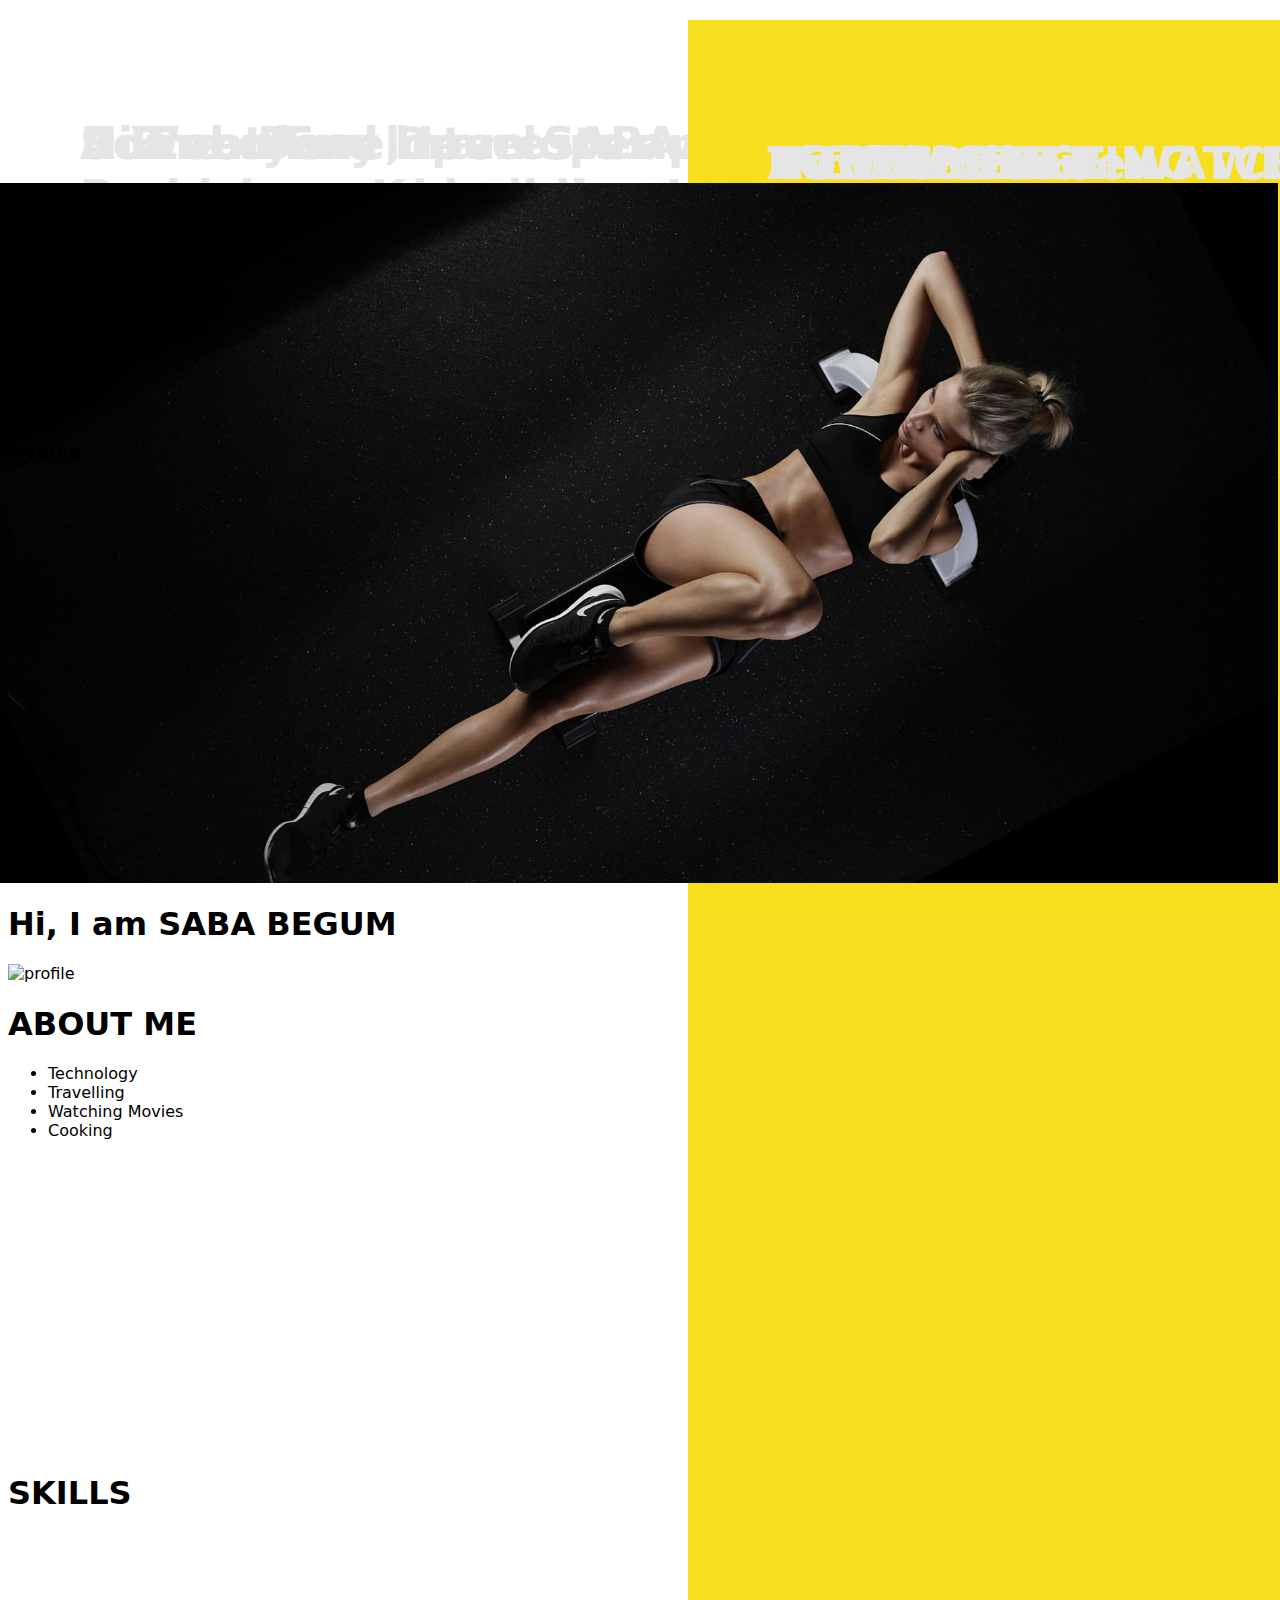
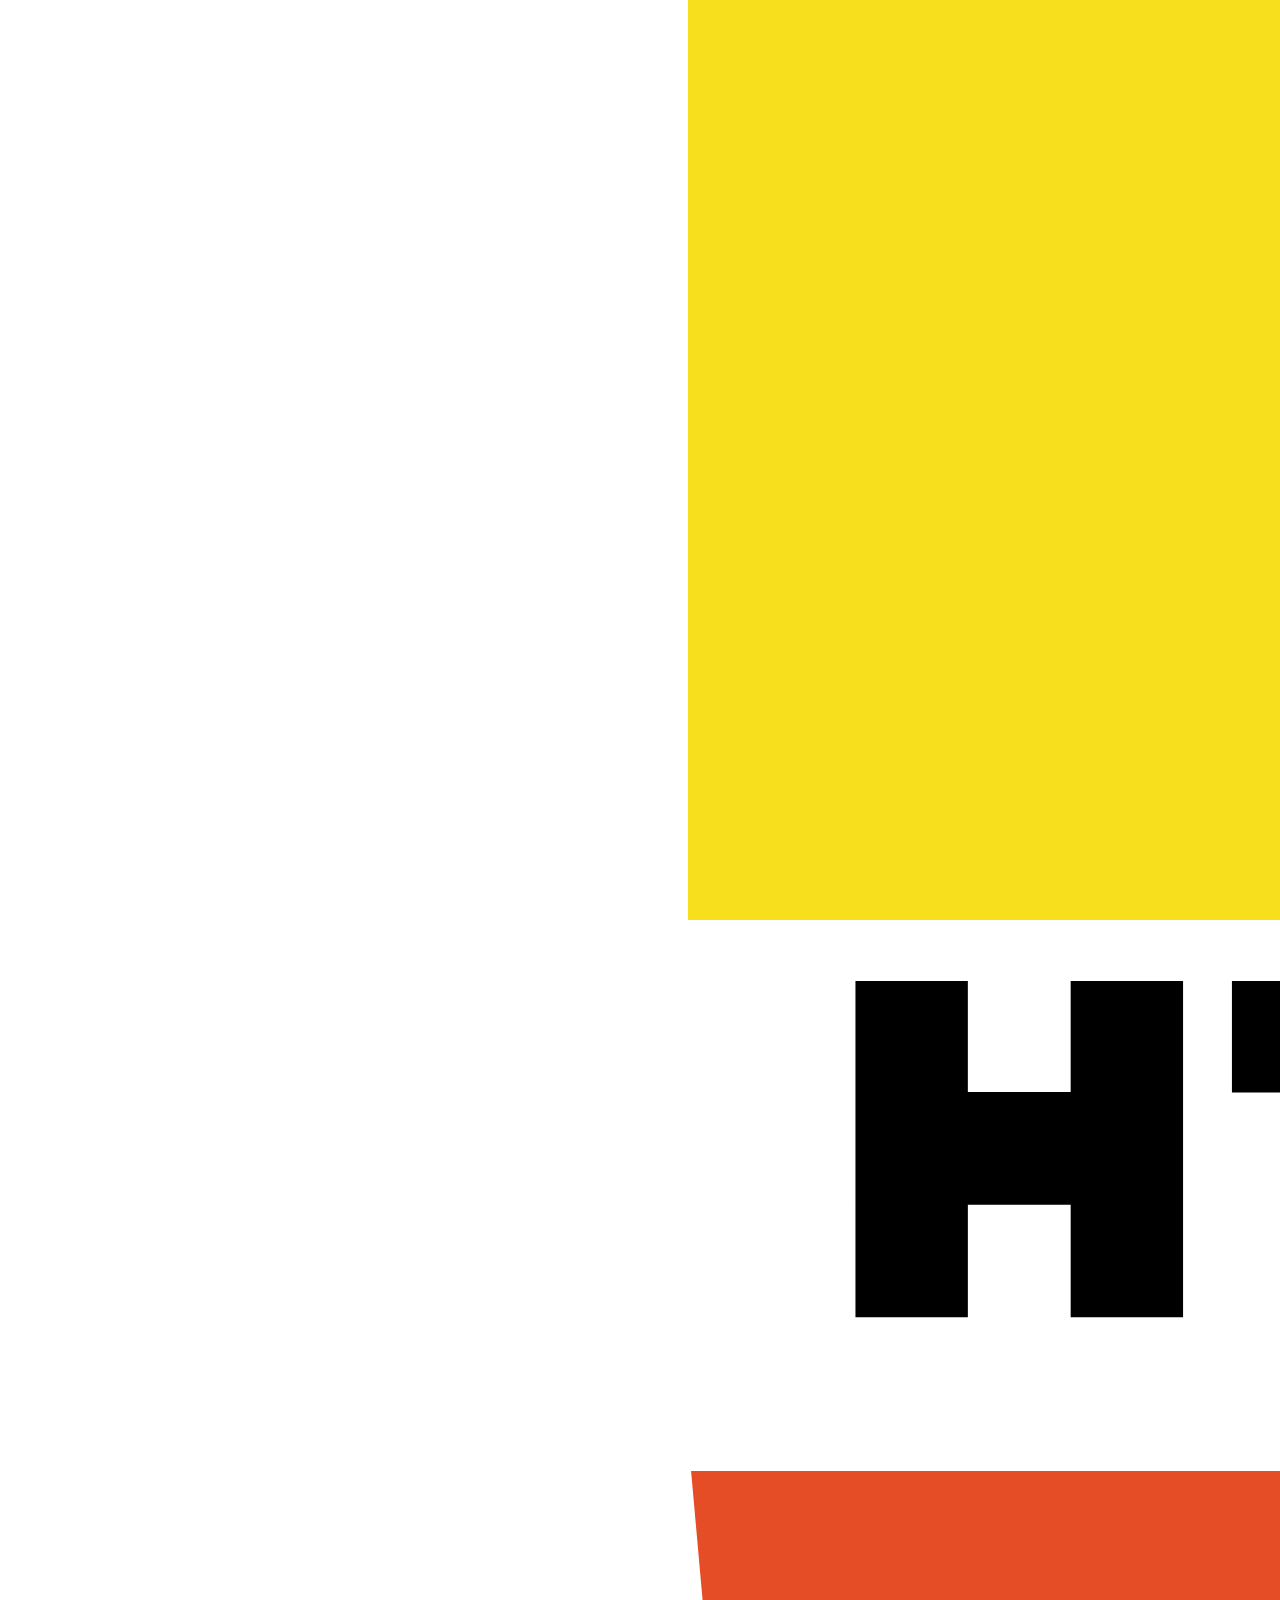
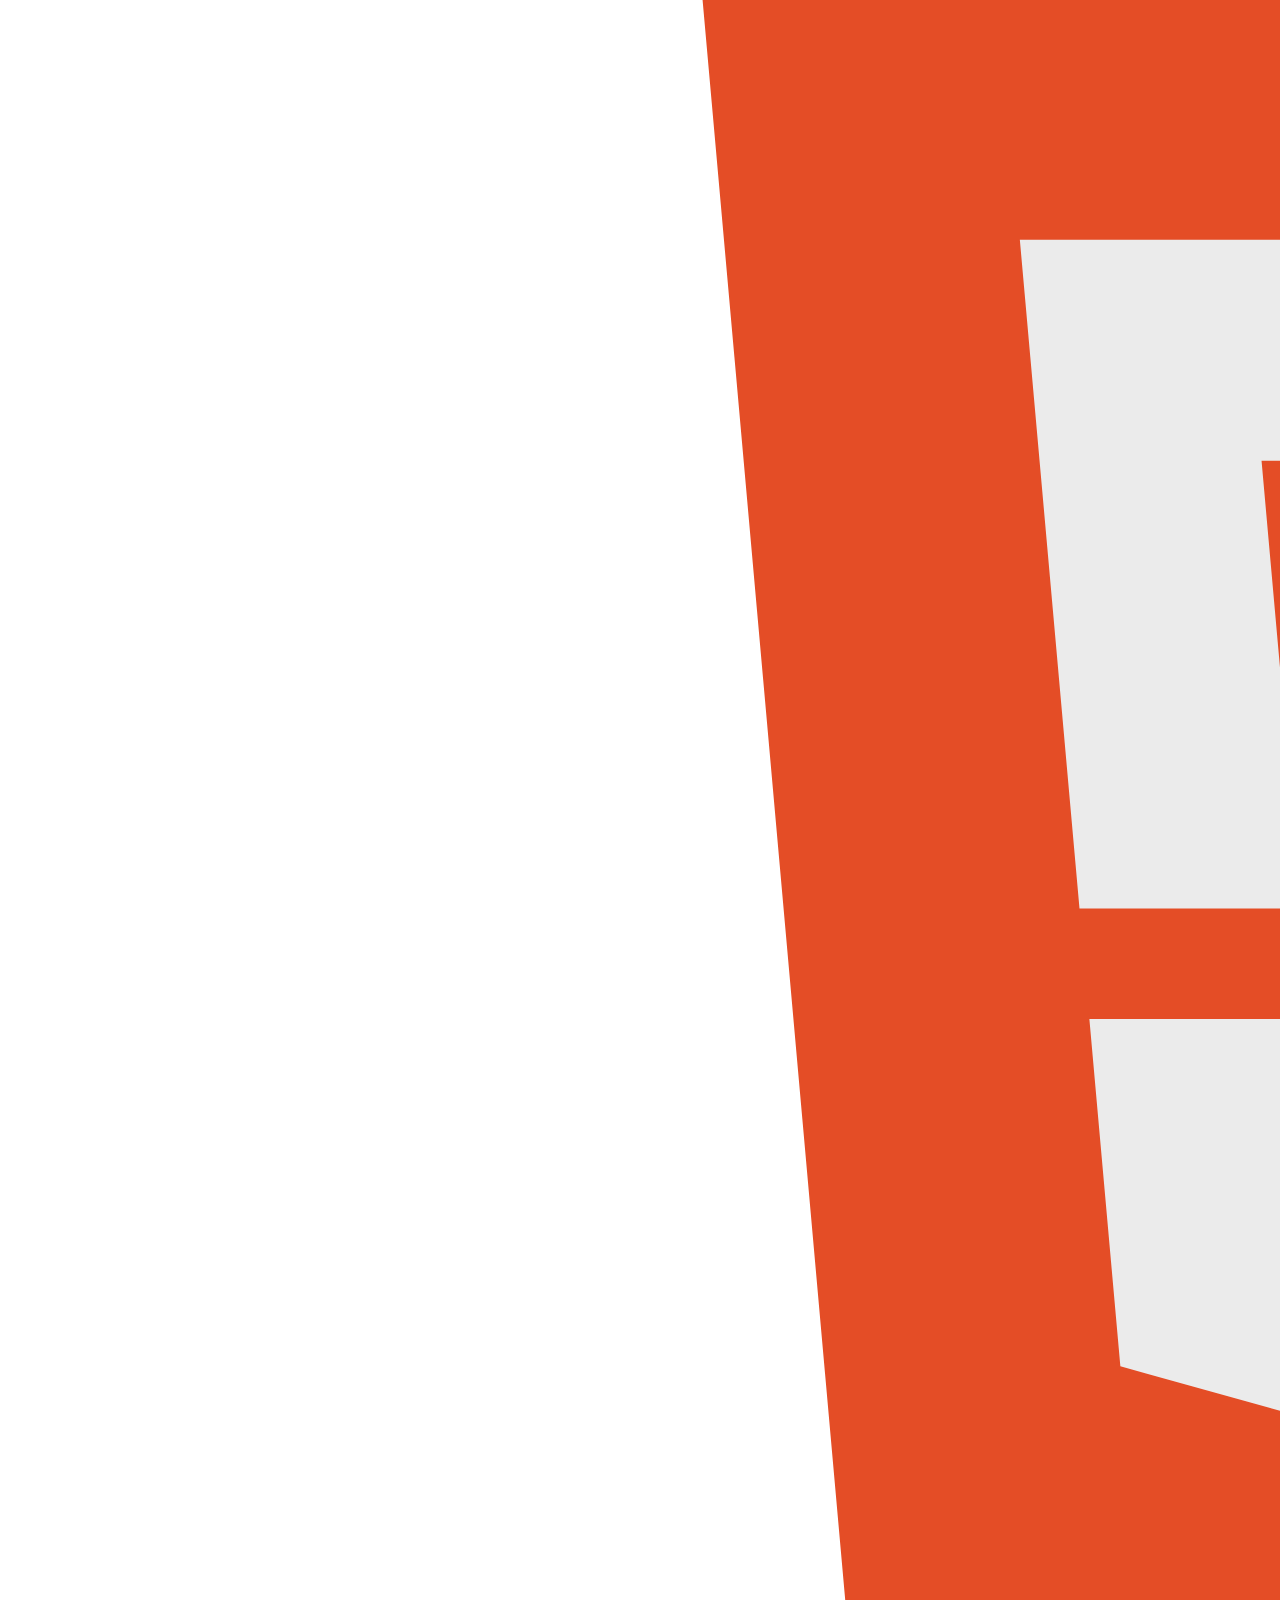
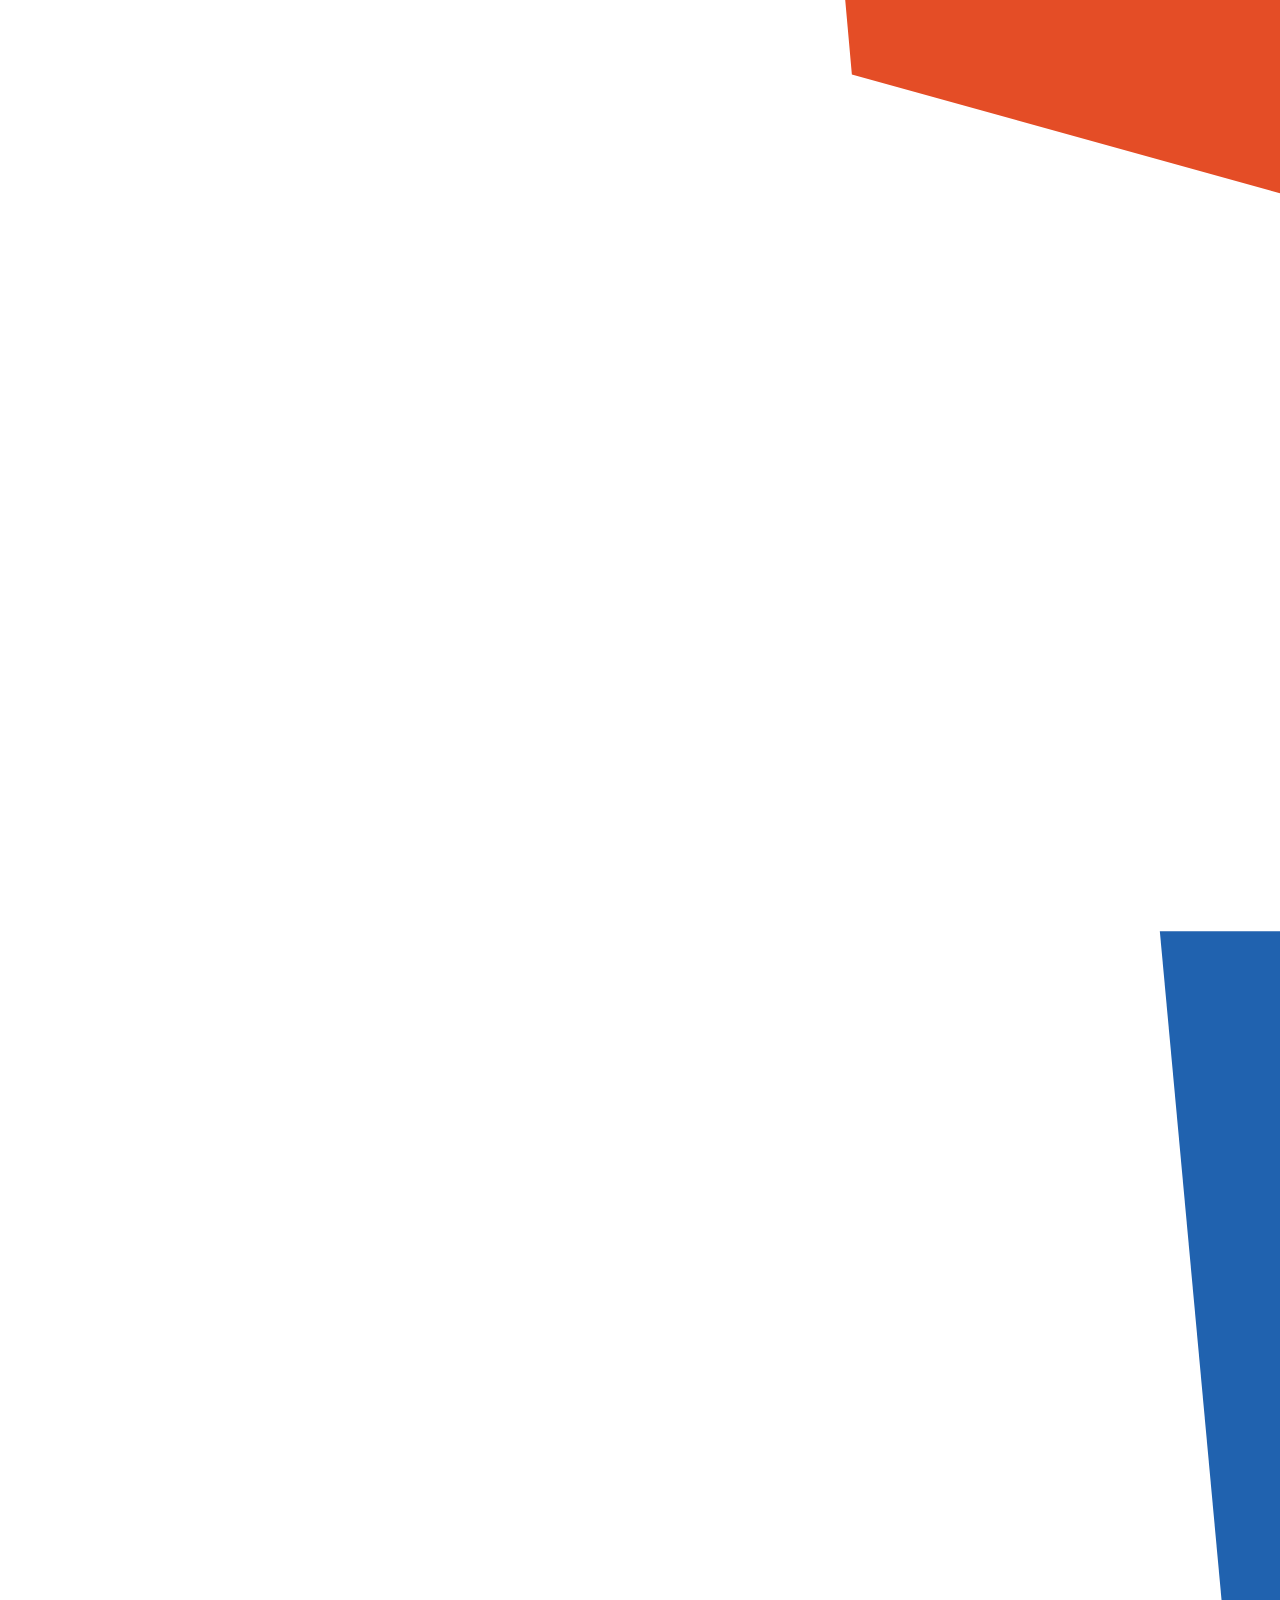
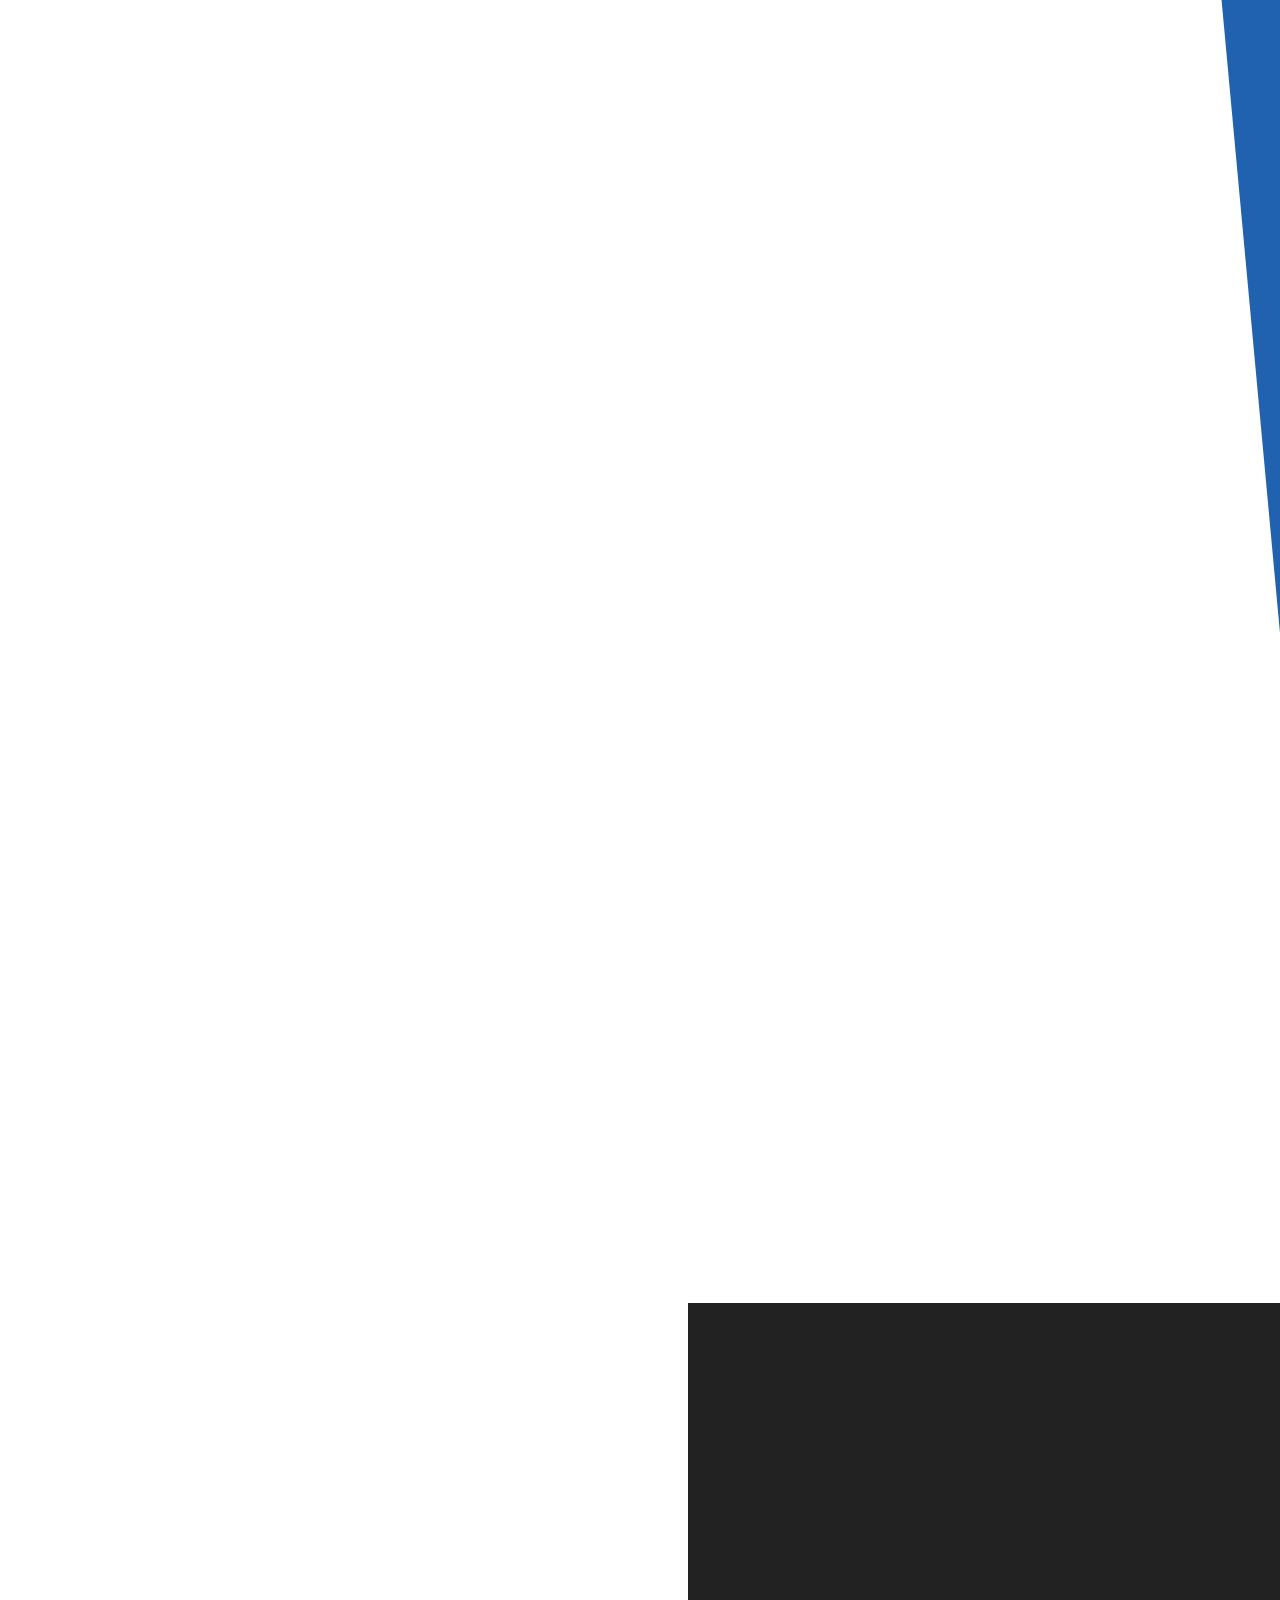
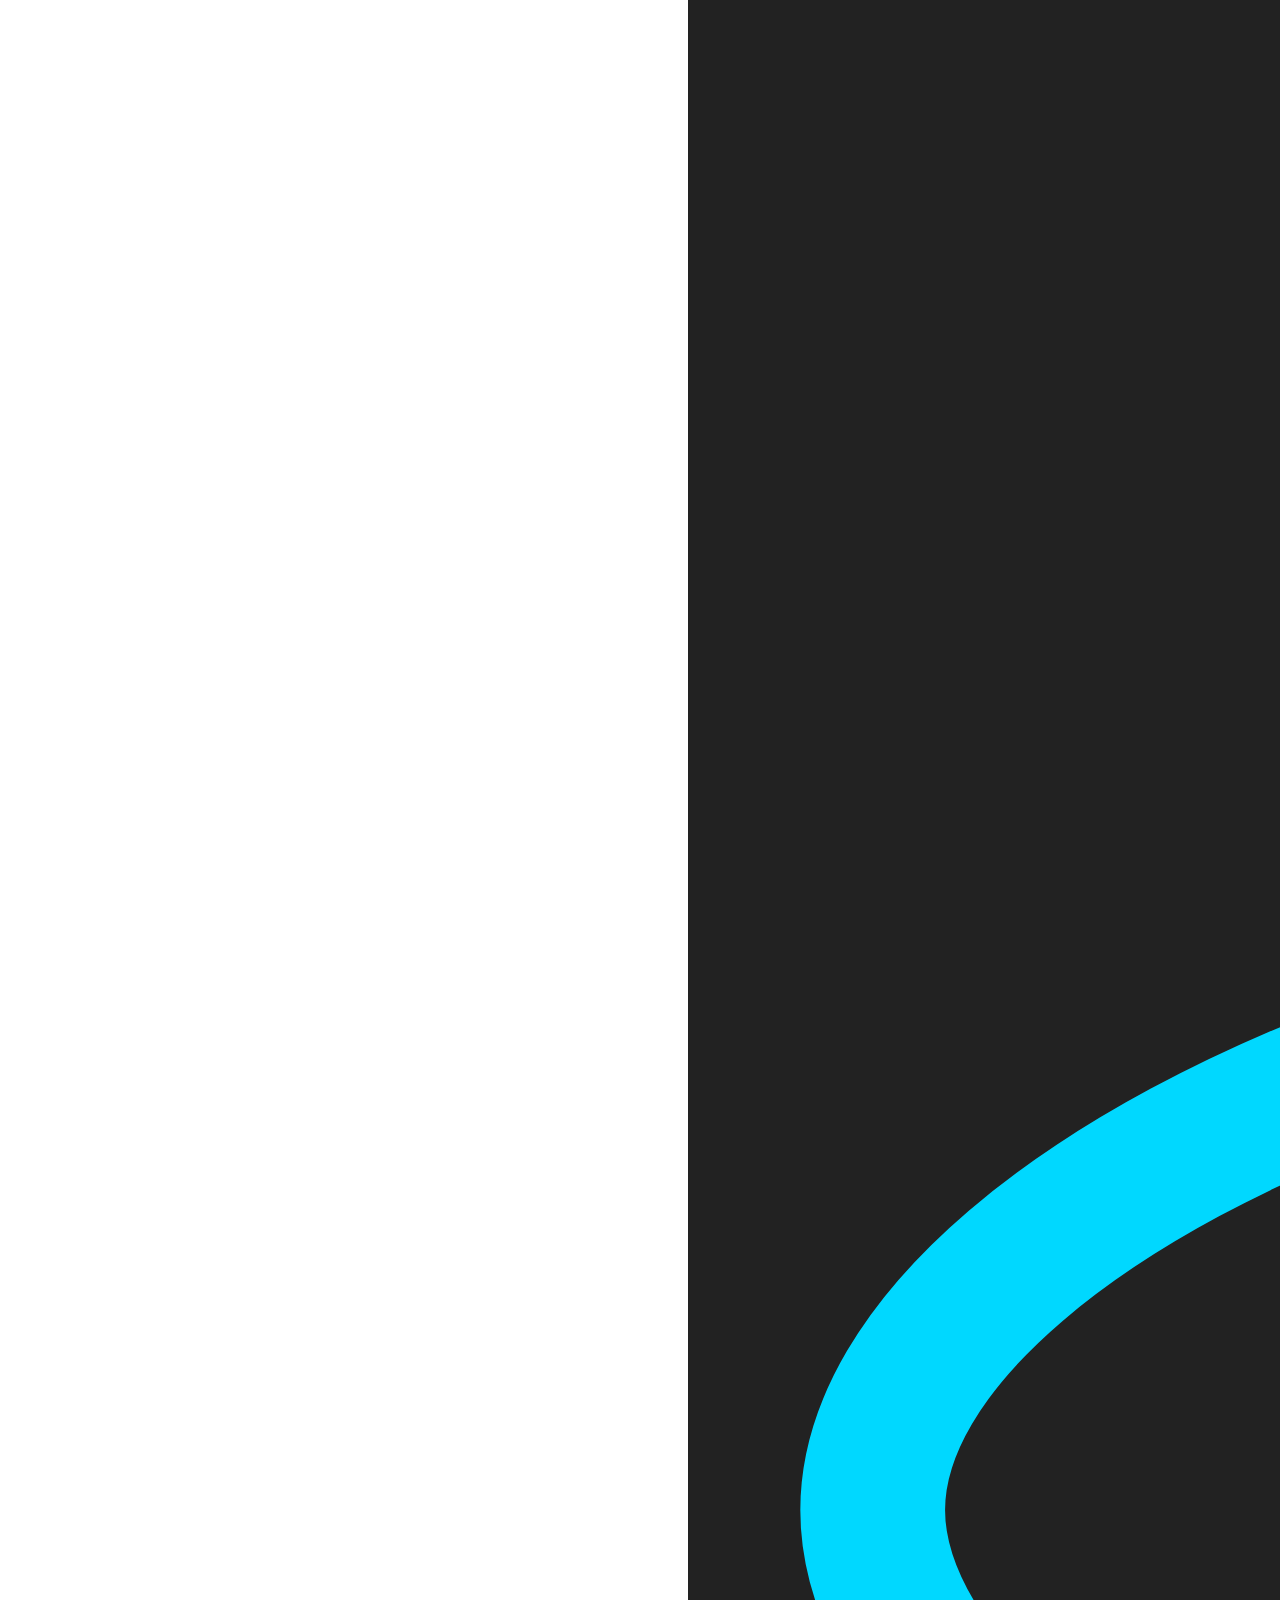
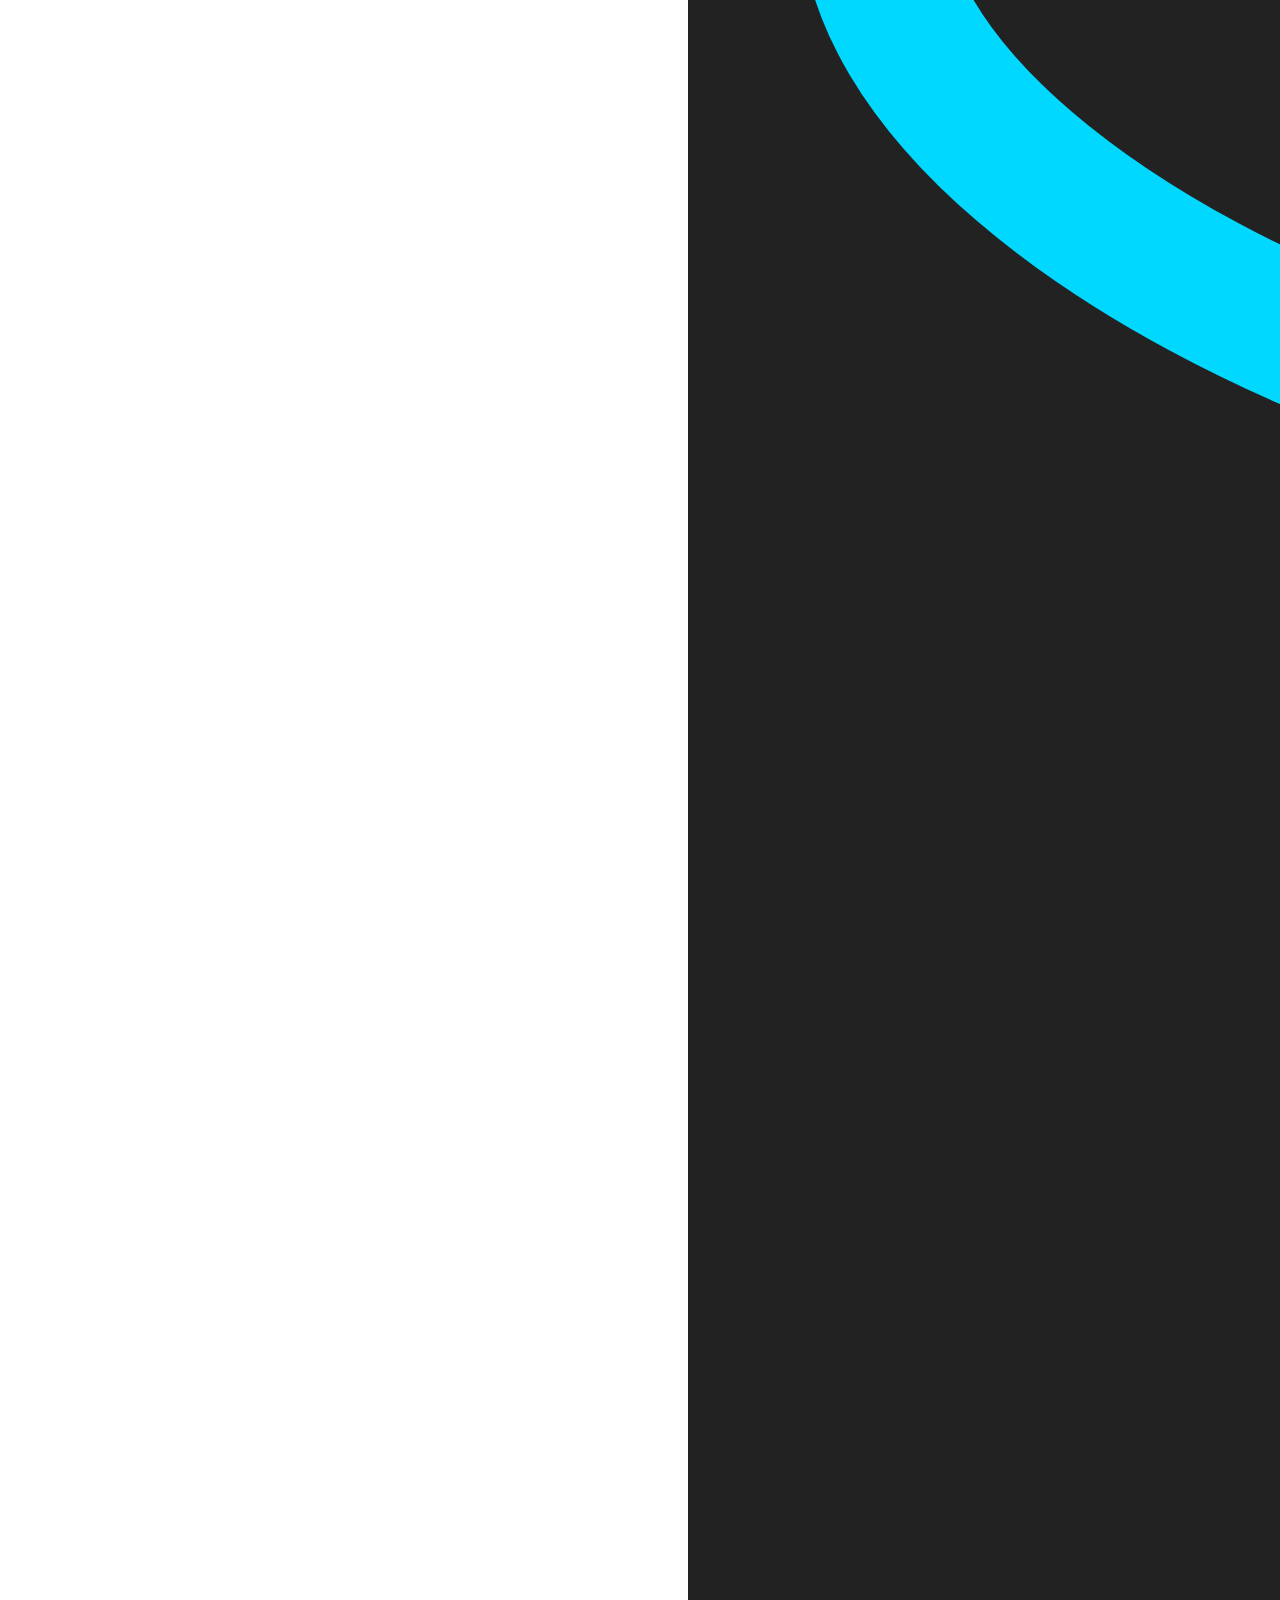
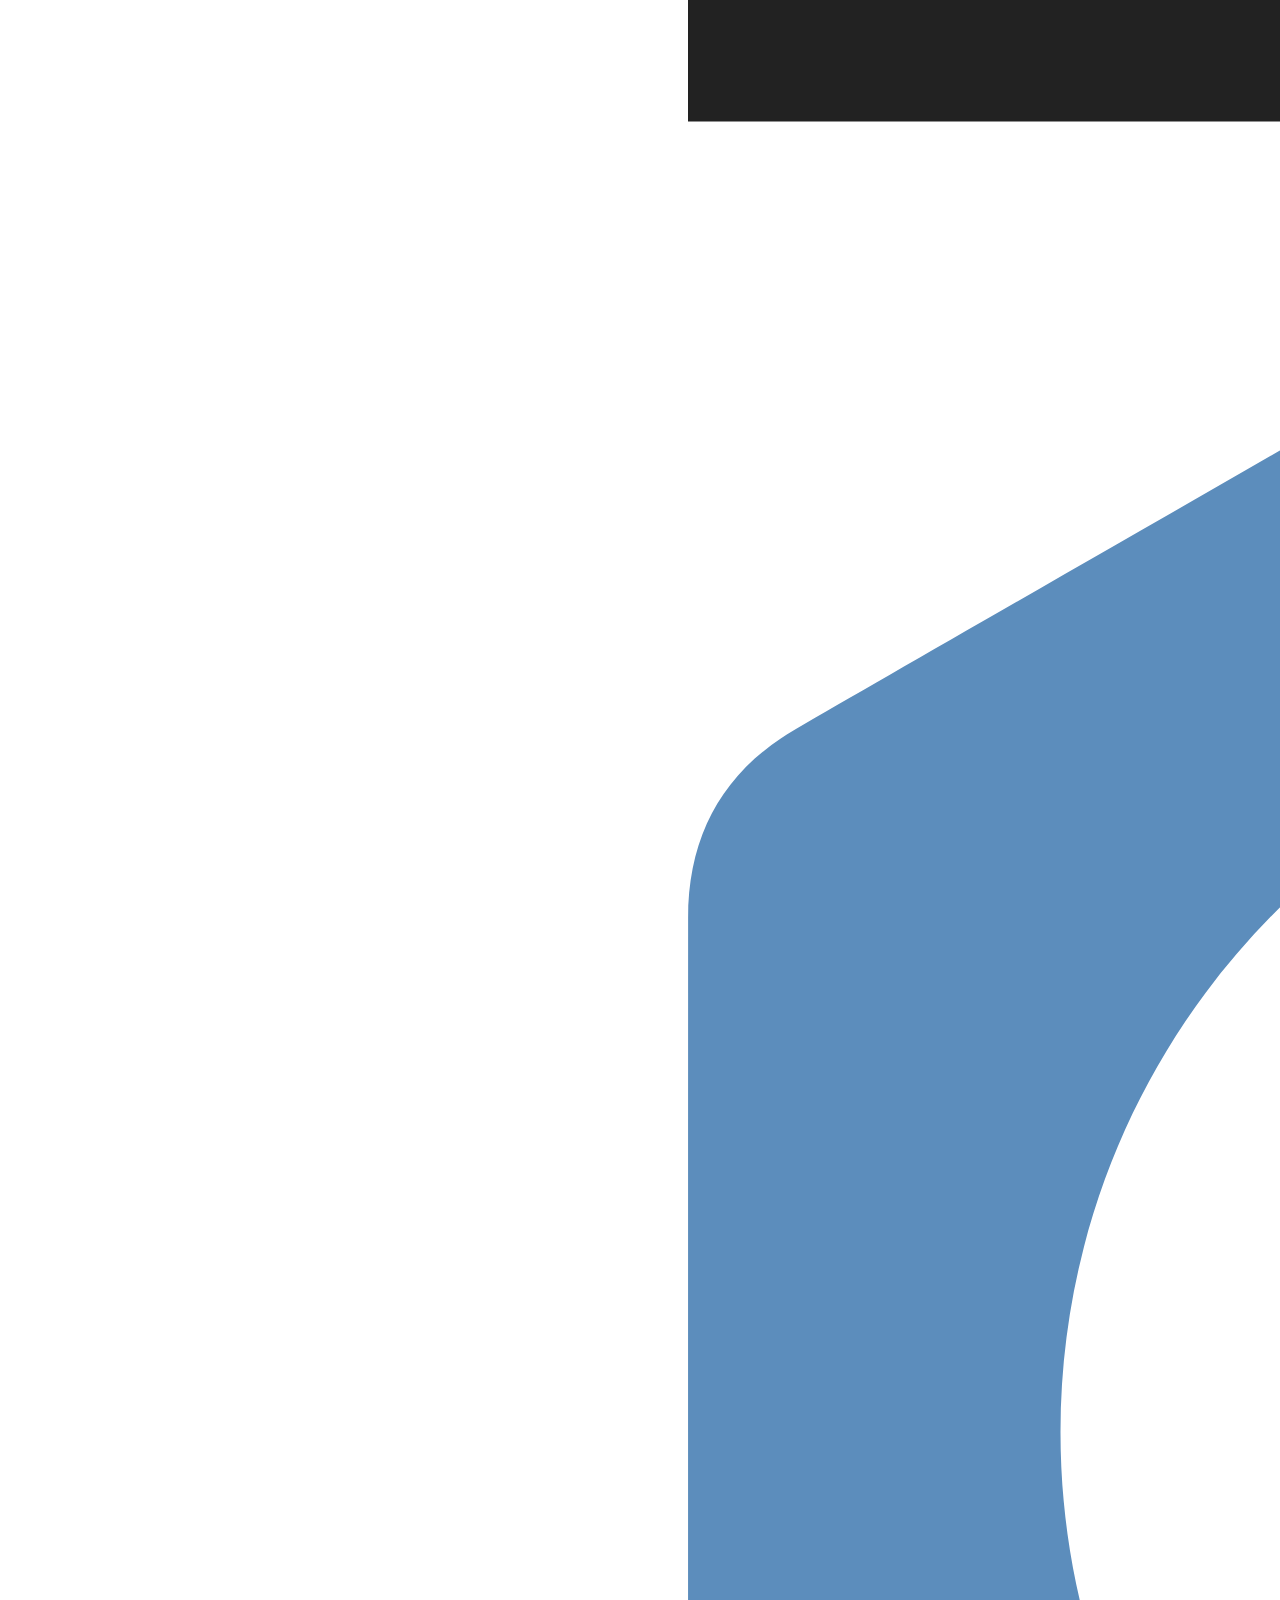
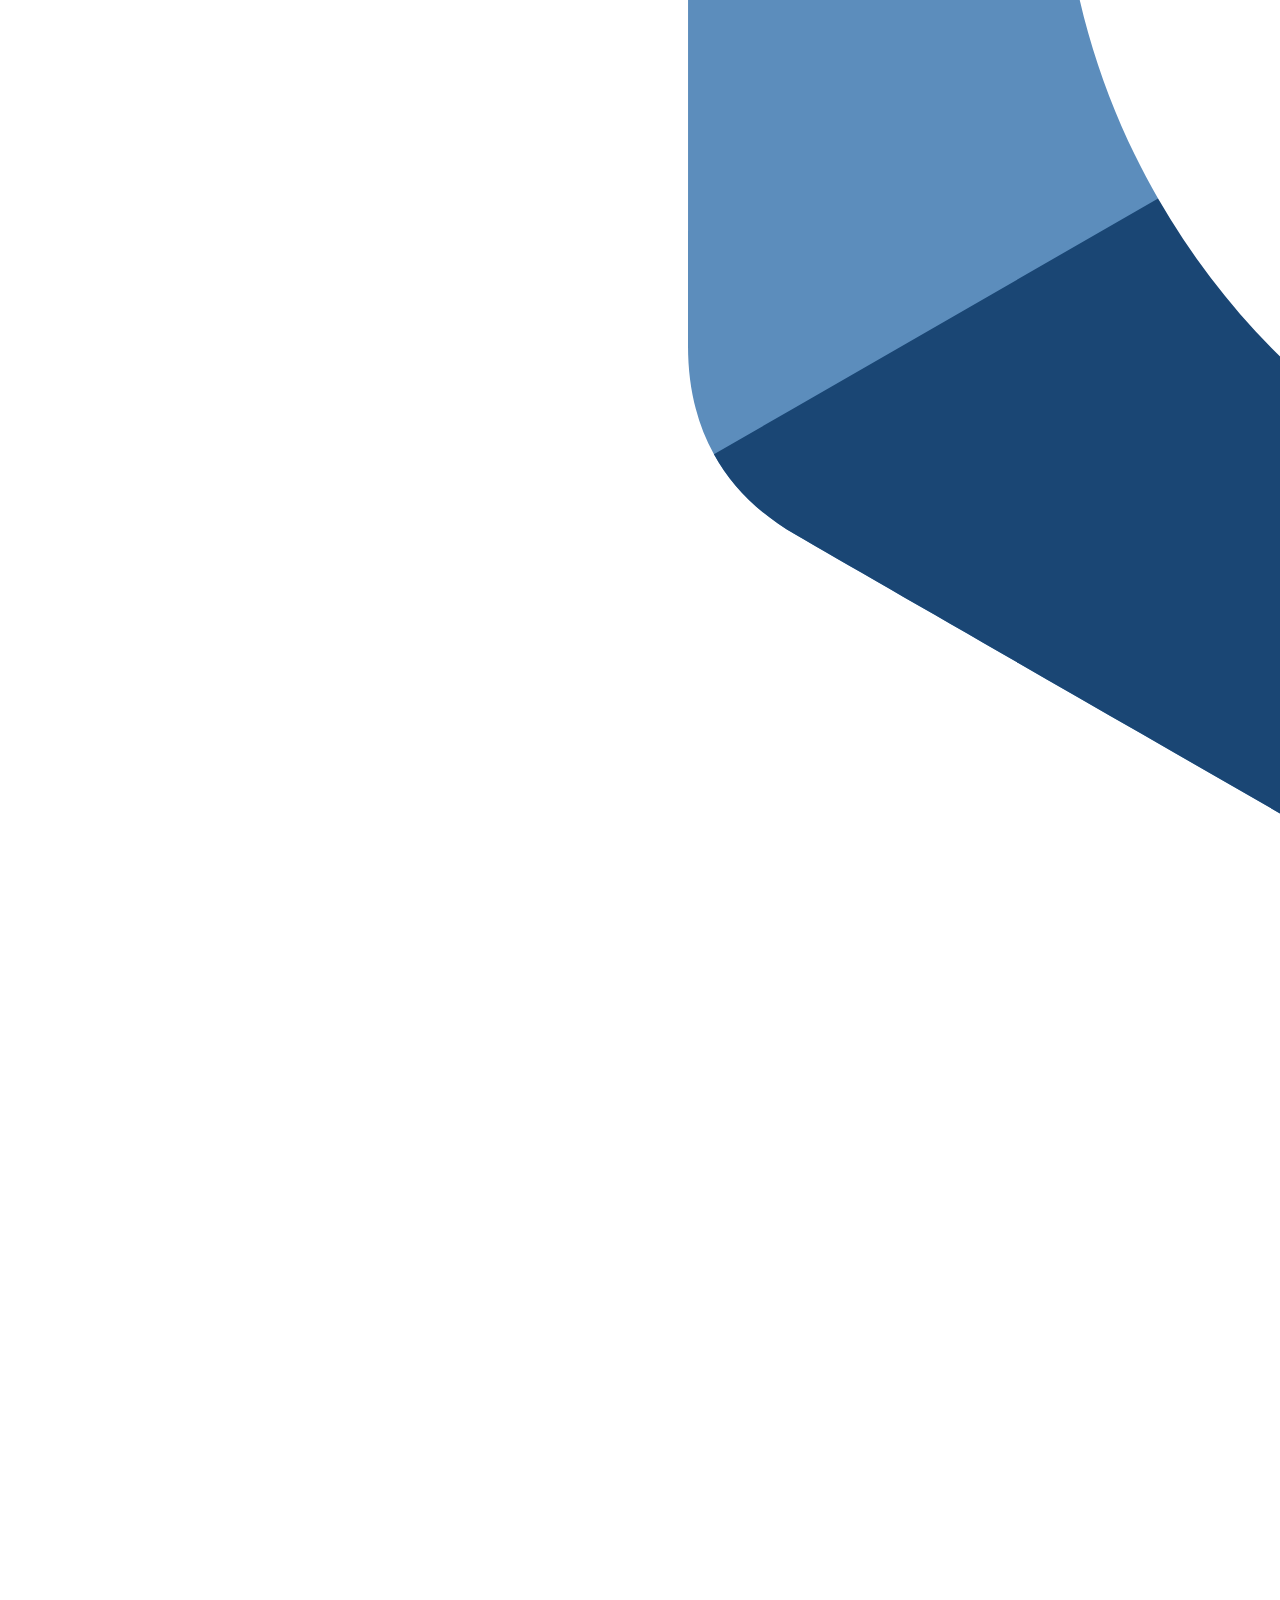
==== index1.html @ c67d3b2c "Update and rename readme to index1.html" ====
<!DOCTYPE html>
<html lang="en">
<head>
    <meta charset="UTF-8">
    <meta name="viewport" content="width=device-width, initial-scale=1.0">
    <title>Document</title>
    <link rel="stylesheet" href="style.css">
</head>
<body>
    <video src="./2a124f438241970f60b377e881b8dc0b.mp4" alt="background-vedio"  autoplay muted></video>
    <div class="heading">
        <div class="flex">
            <div class="padding1">
                <h1>SABA BEGUM</h1>
            </div>
        <div class="padding">
        <h3>Home</h3>
       <h3>About</h3> 
        <h3>Skills</h3>
        <h3>Projects</h3>
        <h3>Contact</h3>
        <h3>Resume</h3>
      </div>
     </div>
    </div>
    <div class="logo-content">
        <h1>Hi, I am SABA BEGUM</h1>
        <h2>A Web Developer</h2>
       </div>
       <div class="logo-content1">
        <h2>A Front-End Developer who loves solving problems and building projects. I am equipped with a variety of technologies and tools to help me build the best possible product.</h2>
       </div>
       <div class="section2">
        <img src="./saba-portfolio.jpeg" alt="profile"/>
        <div class="Aboutme">
            <h1>ABOUT ME</h1>
            <h2>Hi Everyone, I am SABA BEGUM from Bangalore, Karnataka. I had completed my Masters in Software Engineering and Worked as Assistant Professor in Computer Science Department, Looking for Good Opportunities in Full Stack Web Development. </h2>
       <h2>Some of my interests apart form Coding :</h2>
       <ul class="font">
        <li>Technology</li>
        <li>Travelling</li>
        <li>Watching Movies</li>
        <li>Cooking</li>
       </ul>
       
       <div class="box arrow-right">
        <p>2021-2022</p>
       <p> Worked as Assistant professor in Computer Science Department.</p>  
    </div>
    <div class="box1 arrow-left">
        <p>2018-2021</p>
       <p>  MTECH in Software Engineering.</p>  
    </div>
    <div class="box2 arrow-right">
        <p>2015-2018</p>
       <p> BE in Information Science and Engineering.</p>  
    </div>
    <div class="box3 arrow-left">
        <p>2011-2015</p>
       <p> Diploma in Computer Science and Engineering.</p>  
    </div>
       <div class="line">
    
       </div>
        </div>
    </div>
        <div class="skills">
            <h1>SKILLS</h1>
            <div class="navigation">
                <div class="small-card">
                    <div class="small-card">
                        <svg xmlns="http://www.w3.org/2000/svg" width="2500" height="2500" preserveAspectRatio="xMinYMin meet" viewBox="0 0 256 256" id="javascript"><path fill="#F7DF1E" d="M0 0h256v256H0V0z"></path><path d="M67.312 213.932l19.59-11.856c3.78 6.701 7.218 12.371 15.465 12.371 7.905 0 12.89-3.092 12.89-15.12v-81.798h24.057v82.138c0 24.917-14.606 36.259-35.916 36.259-19.245 0-30.416-9.967-36.087-21.996M152.381 211.354l19.588-11.341c5.157 8.421 11.859 14.607 23.715 14.607 9.969 0 16.325-4.984 16.325-11.858 0-8.248-6.53-11.17-17.528-15.98l-6.013-2.58c-17.357-7.387-28.87-16.667-28.87-36.257 0-18.044 13.747-31.792 35.228-31.792 15.294 0 26.292 5.328 34.196 19.247L210.29 147.43c-4.125-7.389-8.591-10.31-15.465-10.31-7.046 0-11.514 4.468-11.514 10.31 0 7.217 4.468 10.14 14.778 14.608l6.014 2.577c20.45 8.765 31.963 17.7 31.963 37.804 0 21.654-17.012 33.51-39.867 33.51-22.339 0-36.774-10.654-43.819-24.574"></path></svg>
                            <p>Javascript</p>
                        </div>  
            <div class="small-card">
                 <div class="small-card">
                     <svg xmlns="http://www.w3.org/2000/svg" width="1773" height="2500" preserveAspectRatio="xMinYMin meet" viewBox="0 0 256 361" id="html"><path fill="#E44D26" d="M255.555 70.766l-23.241 260.36-104.47 28.962-104.182-28.922L.445 70.766h255.11z"></path><path fill="#F16529" d="M128 337.95l84.417-23.403 19.86-222.49H128V337.95z"></path><path fill="#EBEBEB" d="M82.82 155.932H128v-31.937H47.917l.764 8.568 7.85 88.01H128v-31.937H85.739l-2.919-32.704zM90.018 236.542h-32.06l4.474 50.146 65.421 18.16.147-.04V271.58l-.14.037-35.568-9.604-2.274-25.471z"></path><path d="M24.18 0h16.23v16.035h14.847V0h16.231v48.558h-16.23v-16.26H40.411v16.26h-16.23V0zM92.83 16.103H78.544V0h44.814v16.103h-14.295v32.455h-16.23V16.103h-.001zM130.47 0h16.923l10.41 17.062L168.203 0h16.93v48.558h-16.164V24.49l-11.166 17.265h-.28L146.35 24.49v24.068h-15.88V0zM193.21 0h16.235v32.508h22.824v16.05h-39.06V0z"></path><path fill="#FFF" d="M127.89 220.573h39.327l-3.708 41.42-35.62 9.614v33.226l65.473-18.145.48-5.396 7.506-84.08.779-8.576H127.89v31.937zM127.89 155.854v.078h77.143l.64-7.178 1.456-16.191.763-8.568H127.89v31.86z"></path></svg>
                         <p>Html</p>
                     </div>
            <div class="small-card">
                 <div class="small-card">
                   <svg xmlns="http://www.w3.org/2000/svg" width="2500" height="2500" viewBox="0 0 538.584 538.583" id="css"><path fill="none" d="M0 0h538.584v538.583H0V0z"></path><path fill="#2062af" d="M405.5 467.454L269.29 504.13l-136.212-36.676-31.432-340.525h335.29L405.5 467.454z"></path><path fill="#3c9cd7" d="M269.289 154.511v320.367l.308.084 110.229-29.682 25.443-290.769h-135.98z"></path><path d="M191.985 76.899V56.631h29.571V34.453h-51.749v62.684h51.749V76.899h-29.571zm82.766-20.268h20.674V34.453h-51.754v22.178c6.924 6.924 10.535 10.238 20.549 20.252-5.854 0-20.549.021-20.549.02v20.234h51.754V76.899l-20.674-20.268zm73.352 0h20.673V34.453H317.02v22.178c6.924 6.924 10.537 10.238 20.551 20.252-5.852 0-20.551.021-20.551.02v20.234h51.757V76.899l-20.674-20.268z"></path><path fill="#fff" d="M269.168 239.656l-97.49 40.602 3.233 40.199 94.257-40.301 100.265-42.868 4.157-41.122-104.422 43.49z"></path><linearGradient id="a" x1="-825.508" x2="-825.508" y1="1338.301" y2="1419.102" gradientTransform="matrix(1 0 0 -1 1045.93 1658.759)" gradientUnits="userSpaceOnUse"><stop offset=".387" stop-color="#d1d3d4" stop-opacity="0"></stop><stop offset="1" stop-color="#d1d3d4"></stop></linearGradient><path fill="url(#a)" d="M171.677 280.258l3.233 40.199 94.257-40.301v-40.5l-97.49 40.602z"></path><linearGradient id="b" x1="-724.552" x2="-724.552" y1="1378.602" y2="1462.591" gradientTransform="matrix(1 0 0 -1 1045.93 1658.759)" gradientUnits="userSpaceOnUse"><stop offset=".387" stop-color="#d1d3d4" stop-opacity="0"></stop><stop offset="1" stop-color="#d1d3d4"></stop></linearGradient><path fill="url(#b)" d="M373.59 196.167l-104.422 43.489v40.5l100.265-42.868 4.157-41.121z"></path><linearGradient id="c" x1="-874.103" x2="-680.039" y1="1302.263" y2="1302.263" gradientTransform="matrix(1 0 0 -1 1045.93 1658.759)" gradientUnits="userSpaceOnUse"><stop offset="0" stop-color="#e8e7e5"></stop><stop offset="1" stop-color="#fff"></stop></linearGradient><path fill="url(#c)" d="M171.827 280.258l3.234 40.199 144.625.461-3.235 53.598-47.59 13.398-45.748-11.551-2.772-33.268h-42.508l5.545 64.225 85.945 25.412 85.479-24.951 11.09-127.523H171.827z"></path><path d="M269.168 280.258h-97.49l3.233 40.199 94.257.301v-40.5zm0 107.528l-.462.129-45.742-11.551-2.772-33.268h-42.507l5.544 64.225 85.939 25.412v-44.947z" opacity=".05"></path><linearGradient id="d" x1="-883.032" x2="-672.341" y1="1442.031" y2="1442.031" gradientTransform="matrix(1 0 0 -1 1045.93 1658.759)" gradientUnits="userSpaceOnUse"><stop offset="0" stop-color="#e8e7e5"></stop><stop offset="1" stop-color="#fff"></stop></linearGradient><path fill="url(#d)" d="M162.898 196.167H373.59l-4.157 41.122H167.98l-5.082-41.122z"></path><path d="M269.168 196.167h-106.27l5.082 41.122h101.188v-41.122z" opacity=".05"></path></svg>
                     <p>Css</p>
                     </div>
            <div class="small-card">
                 <div class="small-card">
                    <svg xmlns="http://www.w3.org/2000/svg" width="3618.6" height="3618.6" viewBox="0 0 3618.6 3618.6" id="react"><path fill="#222" d="M0 0h3618.6v3618.6H0z"></path><circle cx="1806.5" cy="1807.1" r="302.6" fill="#00d8ff"></circle><path fill="none" stroke="#00d8ff" stroke-miterlimit="10" stroke-width="144.746" d="M1806.5 1191.9c406.2 0 783.6 58.3 1068.1 156.2 342.8 118 553.6 296.9 553.6 458.9 0 168.8-223.4 358.9-591.5 480.8-278.3 92.2-644.6 140.4-1030.2 140.4-395.4 0-769.7-45.2-1051.2-141.4-356.1-121.7-570.6-314.2-570.6-479.8 0-160.7 201.3-338.2 539.3-456 285.6-99.5 672.3-159.1 1082.5-159.1z"></path><path fill="none" stroke="#00d8ff" stroke-miterlimit="10" stroke-width="144.746" d="M1271 1501.3c202.9-351.9 442-649.7 669-847.2 273.5-238 533.8-331.2 674.1-250.3 146.2 84.3 199.3 372.8 121 752.7-59.2 287.2-200.4 628.5-393.1 962.6-197.5 342.5-423.7 644.2-647.6 840-283.3 247.7-557.3 337.3-700.7 254.6-139.2-80.3-192.4-343.3-125.7-695 56.4-297.4 198-662.1 403-1017.4z"></path><path fill="none" stroke="#00d8ff" stroke-miterlimit="10" stroke-width="144.746" d="M1271.5 2119.8c-203.5-351.6-342.1-707.4-399.9-1002.7-69.6-355.8-20.4-627.9 119.8-709 146.1-84.6 422.5 13.5 712.5 271 219.3 194.7 444.4 487.5 637.6 821.3 198.1 342.2 346.6 688.8 404.3 980.5 73.1 369.2 13.9 651.3-129.4 734.2-139.1 80.5-393.5-4.7-664.9-238.2-229.2-197.3-474.5-502.1-680-857.1z"></path></svg>
                     <p>React</p>
                      </div>
            <div class="small-card">
                <div class="small-card">
                    <svg xmlns="http://www.w3.org/2000/svg" width="2222" height="2500" preserveAspectRatio="xMinYMin meet" viewBox="0 0 256 288" id="c"><path fill="#5C8DBC" d="M255.569 84.72c-.002-4.83-1.035-9.098-3.124-12.761-2.052-3.602-5.125-6.621-9.247-9.008-34.025-19.619-68.083-39.178-102.097-58.817-9.17-5.294-18.061-5.101-27.163.269C100.395 12.39 32.59 51.237 12.385 62.94 4.064 67.757.015 75.129.013 84.711 0 124.166.013 163.62 0 203.076c.002 4.724.991 8.909 2.988 12.517 2.053 3.711 5.169 6.813 9.386 9.254 20.206 11.703 88.02 50.547 101.56 58.536 9.106 5.373 17.997 5.565 27.17.269 34.015-19.64 68.075-39.198 102.105-58.817 4.217-2.44 7.333-5.544 9.386-9.252 1.994-3.608 2.985-7.793 2.987-12.518 0 0 0-78.889-.013-118.345"></path><path fill="#1A4674" d="M128.182 143.509L2.988 215.593c2.053 3.711 5.169 6.813 9.386 9.254 20.206 11.703 88.02 50.547 101.56 58.536 9.106 5.373 17.997 5.565 27.17.269 34.015-19.64 68.075-39.198 102.105-58.817 4.217-2.44 7.333-5.544 9.386-9.252l-124.413-72.074"></path><path fill="#1A4674" d="M91.101 164.861c7.285 12.718 20.98 21.296 36.69 21.296 15.807 0 29.58-8.687 36.828-21.541l-36.437-21.107-37.081 21.352"></path><path fill="#1B598E" d="M255.569 84.72c-.002-4.83-1.035-9.098-3.124-12.761l-124.263 71.55 124.413 72.074c1.994-3.608 2.985-7.793 2.987-12.518 0 0 0-78.889-.013-118.345"></path><path fill="#FFF" d="M248.728 148.661h-9.722v9.724h-9.724v-9.724h-9.721v-9.721h9.721v-9.722h9.724v9.722h9.722v9.721M213.253 148.661h-9.721v9.724h-9.722v-9.724h-9.722v-9.721h9.722v-9.722h9.722v9.722h9.721v9.721"></path><path fill="#FFF" d="M164.619 164.616c-7.248 12.854-21.021 21.541-36.828 21.541-15.71 0-29.405-8.578-36.69-21.296a42.062 42.062 0 0 1-5.574-20.968c0-23.341 18.923-42.263 42.264-42.263 15.609 0 29.232 8.471 36.553 21.059l36.941-21.272c-14.683-25.346-42.096-42.398-73.494-42.398-46.876 0-84.875 38-84.875 84.874 0 15.378 4.091 29.799 11.241 42.238 14.646 25.48 42.137 42.637 73.634 42.637 31.555 0 59.089-17.226 73.714-42.781l-36.886-21.371"></path></svg>
                     <p>C++</p>
                        </div>
             <div class="small-card">
                 <div class="small-card">
                    <svg xmlns="http://www.w3.org/2000/svg" viewBox="0 0 128 128" id="java"><path fill="#0074BD" d="M52.581 67.817s-3.284 1.911 2.341 2.557c6.814.778 10.297.666 17.805-.753 0 0 1.979 1.237 4.735 2.309-16.836 7.213-38.104-.418-24.881-4.113zM50.522 58.402s-3.684 2.729 1.945 3.311c7.28.751 13.027.813 22.979-1.103 0 0 1.373 1.396 3.536 2.157-20.352 5.954-43.021.469-28.46-4.365z"></path><path fill="#EA2D2E" d="M67.865 42.431c4.151 4.778-1.088 9.074-1.088 9.074s10.533-5.437 5.696-12.248c-4.519-6.349-7.982-9.502 10.771-20.378.001 0-29.438 7.35-15.379 23.552z"></path><path fill="#0074BD" d="M90.132 74.781s2.432 2.005-2.678 3.555c-9.716 2.943-40.444 3.831-48.979.117-3.066-1.335 2.687-3.187 4.496-3.576 1.887-.409 2.965-.334 2.965-.334-3.412-2.403-22.055 4.719-9.469 6.762 34.324 5.563 62.567-2.506 53.665-6.524zM54.162 48.647s-15.629 3.713-5.534 5.063c4.264.57 12.758.439 20.676-.225 6.469-.543 12.961-1.704 12.961-1.704s-2.279.978-3.93 2.104c-15.874 4.175-46.533 2.23-37.706-2.038 7.463-3.611 13.533-3.2 13.533-3.2zM82.2 64.317c16.135-8.382 8.674-16.438 3.467-15.353-1.273.266-1.845.496-1.845.496s.475-.744 1.378-1.063c10.302-3.62 18.223 10.681-3.322 16.345 0 0 .247-.224.322-.425z"></path><path fill="#EA2D2E" d="M72.474 1.313s8.935 8.939-8.476 22.682c-13.962 11.027-3.184 17.313-.006 24.498-8.15-7.354-14.128-13.828-10.118-19.852 5.889-8.842 22.204-13.131 18.6-27.328z"></path><path fill="#0074BD" d="M55.749 87.039c15.484.99 39.269-.551 39.832-7.878 0 0-1.082 2.777-12.799 4.981-13.218 2.488-29.523 2.199-39.191.603 0 0 1.98 1.64 12.158 2.294z"></path><path fill="#EA2D2E" d="M94.866 100.181h-.472v-.264h1.27v.264h-.47v1.317h-.329l.001-1.317zm2.535.066h-.006l-.468 1.251h-.216l-.465-1.251h-.005v1.251h-.312v-1.581h.457l.431 1.119.432-1.119h.454v1.581h-.302v-1.251zM53.211 115.037c-1.46 1.266-3.004 1.978-4.391 1.978-1.974 0-3.045-1.186-3.045-3.085 0-2.055 1.146-3.56 5.738-3.56h1.697v4.667h.001zm4.031 4.548v-14.077c0-3.599-2.053-5.973-6.997-5.973-2.886 0-5.416.714-7.473 1.622l.592 2.493c1.62-.595 3.715-1.147 5.771-1.147 2.85 0 4.075 1.147 4.075 3.521v1.779h-1.424c-6.921 0-10.044 2.685-10.044 6.723 0 3.479 2.058 5.456 5.933 5.456 2.49 0 4.351-1.028 6.088-2.533l.316 2.137h3.163v-.001zM70.694 119.585h-5.027l-6.051-19.689h4.391l3.756 12.099.835 3.635c1.896-5.258 3.24-10.596 3.912-15.733h4.271c-1.143 6.481-3.203 13.598-6.087 19.688zM89.982 115.037c-1.465 1.266-3.01 1.978-4.392 1.978-1.976 0-3.046-1.186-3.046-3.085 0-2.055 1.149-3.56 5.736-3.56h1.701v4.667h.001zm4.033 4.548v-14.077c0-3.599-2.059-5.973-6.999-5.973-2.889 0-5.418.714-7.475 1.622l.593 2.493c1.62-.595 3.718-1.147 5.774-1.147 2.846 0 4.074 1.147 4.074 3.521v1.779h-1.424c-6.923 0-10.045 2.685-10.045 6.723 0 3.479 2.056 5.456 5.93 5.456 2.491 0 4.349-1.028 6.091-2.533l.318 2.137h3.163v-.001zM37.322 122.931c-1.147 1.679-3.005 3.008-5.037 3.757l-1.989-2.345c1.547-.794 2.872-2.075 3.489-3.269.532-1.063.753-2.43.753-5.701v-22.482h4.284v22.173c0 4.375-.348 6.144-1.5 7.867z"></path></svg>
                         <p>Java</p>
                           </div>
             <div class="small-card">
                 <div class="small-card">
                     <svg xmlns="http://www.w3.org/2000/svg" viewBox="0 0 128 128" id="bootstrap"><path fill="#5B4282" d="M9.531 112.586h4.161c1.896 0 3.273.27 4.129.81.857.54 1.285 1.398 1.285 2.575 0 .799-.188 1.454-.563 1.966s-.874.82-1.496.924v.091c.848.189 1.459.543 1.834 1.061s.563 1.207.563 2.067c0 1.22-.44 2.171-1.322 2.854-.881.683-2.078 1.024-3.59 1.024h-5.001v-13.372zm2.835 5.296h1.646c.768 0 1.325-.119 1.669-.356.345-.238.517-.631.517-1.18 0-.512-.187-.879-.562-1.102s-.968-.334-1.779-.334h-1.491v2.972zm0 2.25v3.485h1.848c.78 0 1.356-.149 1.729-.448s.558-.756.558-1.372c0-1.109-.793-1.665-2.378-1.665h-1.757zM34.252 119.254c0 2.213-.549 3.915-1.646 5.104s-2.67 1.784-4.719 1.784-3.622-.595-4.719-1.784c-1.098-1.189-1.646-2.896-1.646-5.122s.55-3.925 1.651-5.099 2.678-1.761 4.733-1.761 3.626.592 4.715 1.774c1.087 1.183 1.631 2.885 1.631 5.104zm-9.758 0c0 1.494.283 2.619.851 3.375.567.756 1.414 1.134 2.542 1.134 2.262 0 3.393-1.503 3.393-4.509 0-3.012-1.125-4.518-3.375-4.518-1.128 0-1.979.379-2.552 1.139s-.859 1.885-.859 3.379zM49.161 119.254c0 2.213-.549 3.915-1.646 5.104s-2.67 1.784-4.719 1.784-3.622-.595-4.719-1.784c-1.098-1.189-1.646-2.896-1.646-5.122s.55-3.925 1.651-5.099 2.678-1.761 4.733-1.761 3.626.592 4.715 1.774c1.086 1.183 1.631 2.885 1.631 5.104zm-9.759 0c0 1.494.283 2.619.851 3.375.567.756 1.414 1.134 2.542 1.134 2.262 0 3.393-1.503 3.393-4.509 0-3.012-1.125-4.518-3.375-4.518-1.128 0-1.979.379-2.552 1.139s-.859 1.885-.859 3.379zM57.09 125.958h-2.835v-11.012h-3.631v-2.36h10.097v2.36h-3.631v11.012zM70.671 122.245c0 1.208-.434 2.159-1.303 2.854-.869.695-2.078 1.043-3.626 1.043-1.427 0-2.689-.269-3.786-.805v-2.634c.902.402 1.666.686 2.291.851s1.196.247 1.715.247c.622 0 1.099-.119 1.431-.356.333-.238.499-.591.499-1.061 0-.262-.073-.495-.219-.7-.146-.204-.361-.401-.645-.59s-.861-.491-1.733-.905c-.817-.384-1.43-.753-1.838-1.107-.409-.354-.735-.765-.979-1.234-.244-.47-.366-1.019-.366-1.646 0-1.183.401-2.113 1.203-2.79s1.91-1.015 3.325-1.015c.695 0 1.358.082 1.989.247.631.165 1.291.396 1.98.695l-.915 2.204c-.713-.292-1.303-.497-1.77-.613-.467-.116-.925-.174-1.376-.174-.537 0-.948.125-1.235.375-.287.25-.43.576-.43.979 0 .25.058.468.174.654.116.186.3.366.553.54.253.174.852.486 1.797.938 1.25.598 2.107 1.197 2.57 1.797s.694 1.334.694 2.206zM78.254 125.958h-2.835v-11.012h-3.631v-2.36h10.097v2.36h-3.631v11.012zM86.778 120.827v5.131h-2.835v-13.372h3.896c1.817 0 3.161.331 4.033.992.872.662 1.308 1.667 1.308 3.014 0 .787-.216 1.486-.649 2.099s-1.046 1.093-1.838 1.44c2.012 3.006 3.323 4.948 3.933 5.826h-3.146l-3.192-5.131h-1.51zm0-2.305h.915c.896 0 1.558-.149 1.985-.448s.64-.769.64-1.409c0-.634-.218-1.085-.654-1.354-.436-.268-1.111-.402-2.026-.402h-.86v3.613zM104.494 125.958l-.97-3.183h-4.875l-.97 3.183h-3.055l4.719-13.426h3.466l4.738 13.426h-3.053zm-1.647-5.561c-.896-2.884-1.401-4.515-1.514-4.893-.113-.378-.193-.677-.242-.896-.201.78-.777 2.71-1.729 5.789h3.485zM118.469 116.757c0 1.439-.45 2.54-1.349 3.301-.899.763-2.178 1.144-3.837 1.144h-1.216v4.756h-2.835v-13.372h4.271c1.622 0 2.855.349 3.7 1.047.844.699 1.266 1.74 1.266 3.124zm-6.402 2.122h.933c.872 0 1.524-.172 1.957-.517.433-.345.649-.846.649-1.504 0-.665-.182-1.156-.544-1.473-.363-.317-.932-.476-1.706-.476h-1.29v3.97zM73.951 56.759c-1.983-.653-4.838-.759-8.565-.759h-13.386v20h14.424c2.502 0 4.259-.249 5.271-.437 1.783-.318 3.274-.93 4.472-1.676 1.198-.744 2.183-1.869 2.955-3.293.771-1.424 1.158-3.087 1.158-4.951 0-2.184-.559-3.98-1.677-5.59-1.117-1.611-2.668-2.642-4.652-3.294zM71.895 48.147c1.97-.586 3.455-1.646 4.452-3.003.999-1.357 1.498-3.103 1.498-5.154 0-1.943-.466-3.675-1.398-5.154-.932-1.478-2.263-2.481-3.992-3.027-1.732-.544-4.7-.809-8.906-.809h-11.549v18h12.507c3.435 0 5.897-.399 7.388-.853zM117 16.126c0-7.802-6.325-14.126-14.127-14.126h-77.746c-7.802 0-14.127 6.324-14.127 14.126v77.748c0 7.802 6.325 14.126 14.127 14.126h77.746c7.802 0 14.127-6.324 14.127-14.126v-77.748zm-30.43 57.144c-1.157 2.356-2.589 4.173-4.292 5.451-1.704 1.277-3.841 2.446-6.41 3.098-2.569.653-5.717 1.181-9.444 1.181h-22.424v-59h22.065c4.473 0 8.059.62 10.761 1.804 2.703 1.185 4.818 3.021 6.351 5.483 1.53 2.463 2.296 5.046 2.296 7.735 0 2.502-.68 4.861-2.036 7.071-1.358 2.21-3.408 3.995-6.15 5.352 3.54 1.038 6.263 2.811 8.166 5.313 1.903 2.503 2.855 5.458 2.855 8.866-.001 2.742-.579 5.291-1.738 7.646z"></path></svg>
                        <p>Java</p>
                        </div>
            <div class="small-card">
                <div class="small-card">
                    <svg xmlns="http://www.w3.org/2000/svg" viewBox="0 0 128 128" id="github"><g fill="#181616"><path fill-rule="evenodd" d="M64 1.512c-23.493 0-42.545 19.047-42.545 42.545 0 18.797 12.19 34.745 29.095 40.37 2.126.394 2.907-.923 2.907-2.047 0-1.014-.04-4.366-.058-7.92-11.837 2.573-14.334-5.02-14.334-5.02-1.935-4.918-4.724-6.226-4.724-6.226-3.86-2.64.29-2.586.29-2.586 4.273.3 6.523 4.385 6.523 4.385 3.794 6.504 9.953 4.623 12.38 3.536.383-2.75 1.485-4.628 2.702-5.69-9.45-1.075-19.384-4.724-19.384-21.026 0-4.645 1.662-8.44 4.384-11.42-.442-1.072-1.898-5.4.412-11.26 0 0 3.572-1.142 11.7 4.363 3.395-.943 7.035-1.416 10.65-1.432 3.616.017 7.258.49 10.658 1.432 8.12-5.504 11.688-4.362 11.688-4.362 2.316 5.86.86 10.187.418 11.26 2.728 2.978 4.378 6.774 4.378 11.42 0 16.34-9.953 19.938-19.427 20.99 1.526 1.32 2.886 3.91 2.886 7.88 0 5.692-.048 10.273-.048 11.674 0 1.13.766 2.458 2.922 2.04 16.896-5.632 29.07-21.574 29.07-40.365C106.545 20.56 87.497 1.512 64 1.512z" clip-rule="evenodd"></path><path d="M37.57 62.596c-.095.212-.428.275-.73.13-.31-.14-.482-.427-.382-.64.09-.216.424-.277.733-.132.31.14.486.43.38.642zm-.524-.388M39.293 64.52c-.203.187-.6.1-.87-.198-.278-.297-.33-.694-.124-.884.208-.188.593-.1.87.197.28.3.335.693.123.884zm-.406-.437M40.97 66.968c-.26.182-.687.012-.95-.367-.262-.377-.262-.83.005-1.013.264-.182.684-.018.95.357.262.385.262.84-.005 1.024zm0 0M43.268 69.336c-.233.257-.73.188-1.093-.163-.372-.343-.475-.83-.242-1.087.237-.257.736-.185 1.102.163.37.342.482.83.233 1.086zm0 0M46.44 70.71c-.104.334-.582.485-1.064.344-.482-.146-.796-.536-.7-.872.1-.336.582-.493 1.067-.342.48.144.795.53.696.87zm0 0M49.92 70.965c.013.35-.396.642-.902.648-.508.012-.92-.272-.926-.618 0-.354.4-.642.908-.65.506-.01.92.272.92.62zm0 0M53.16 70.414c.06.342-.29.694-.793.787-.494.092-.95-.12-1.014-.46-.06-.35.297-.7.79-.792.503-.088.953.118 1.017.466zm0 0"></path></g><path fill="#100E0F" d="M24.855 108.302h-10.7a.5.5 0 0 0-.5.5v5.232a.5.5 0 0 0 .5.5h4.173v6.5s-.937.32-3.53.32c-3.056 0-7.327-1.116-7.327-10.508 0-9.393 4.448-10.63 8.624-10.63 3.614 0 5.17.636 6.162.943.31.094.6-.216.6-.492l1.193-5.055a.468.468 0 0 0-.192-.39c-.403-.288-2.857-1.66-9.058-1.66-7.144 0-14.472 3.038-14.472 17.65 0 14.61 8.39 16.787 15.46 16.787 5.854 0 9.405-2.502 9.405-2.502.146-.08.162-.285.162-.38v-16.316a.5.5 0 0 0-.5-.5zM79.506 94.81H73.48a.5.5 0 0 0-.498.503l.002 11.644h-9.392V95.313a.5.5 0 0 0-.497-.503H57.07a.5.5 0 0 0-.498.503v31.53c0 .277.224.503.498.503h6.025a.5.5 0 0 0 .497-.504v-13.486h9.392l-.016 13.486c0 .278.224.504.5.504h6.038a.5.5 0 0 0 .497-.504v-31.53c0-.278-.22-.502-.497-.502zM32.34 95.527c-2.144 0-3.884 1.753-3.884 3.923 0 2.167 1.74 3.925 3.884 3.925 2.146 0 3.885-1.758 3.885-3.925 0-2.17-1.74-3.923-3.885-3.923zM35.296 105.135H29.29c-.276 0-.522.284-.522.56v20.852c0 .613.382.795.876.795h5.41c.595 0 .74-.292.74-.805v-6.346-14.553a.5.5 0 0 0-.498-.502zM102.902 105.182h-5.98a.5.5 0 0 0-.496.504v15.46s-1.52 1.11-3.675 1.11-2.727-.977-2.727-3.088v-13.482a.5.5 0 0 0-.497-.504h-6.068a.502.502 0 0 0-.498.504v14.502c0 6.27 3.495 7.804 8.302 7.804 3.944 0 7.124-2.18 7.124-2.18s.15 1.15.22 1.285c.07.136.247.273.44.273l3.86-.017a.502.502 0 0 0 .5-.504l-.003-21.166a.504.504 0 0 0-.5-.502zM119.244 104.474c-3.396 0-5.706 1.515-5.706 1.515V95.312a.5.5 0 0 0-.497-.503H107a.5.5 0 0 0-.5.503v31.53a.5.5 0 0 0 .5.503h4.192c.19 0 .332-.097.437-.268.103-.17.254-1.454.254-1.454s2.47 2.34 7.148 2.34c5.49 0 8.64-2.784 8.64-12.502s-5.03-10.988-8.428-10.988zm-2.36 17.764c-2.073-.063-3.48-1.004-3.48-1.004v-9.985s1.388-.85 3.09-1.004c2.153-.193 4.228.458 4.228 5.594 0 5.417-.935 6.486-3.837 6.398zM53.195 122.12c-.263 0-.937.107-1.63.107-2.22 0-2.973-1.032-2.973-2.368v-8.866h4.52a.5.5 0 0 0 .5-.504v-4.856a.5.5 0 0 0-.5-.502h-4.52l-.007-5.97c0-.227-.116-.34-.378-.34h-6.16c-.238 0-.367.106-.367.335v6.17s-3.087.745-3.295.805a.5.5 0 0 0-.36.48v3.877a.5.5 0 0 0 .497.503h3.158v9.328c0 6.93 4.86 7.61 8.14 7.61 1.497 0 3.29-.48 3.586-.59.18-.067.283-.252.283-.453l.004-4.265a.51.51 0 0 0-.5-.502z"></path></svg>
                         <p>Java</p>
                         </div>
                       
</div>
</div>
</div>

    <div class="projects">
    <h1>PROJECTS</h1>
    <div class="project-list">
        <h2>E-COMMERCE-WATCH-WEBSITE</h2>
        <video class="project-video" src="./video/E-commerce-website.mp4" alt="watch-websit" autoplay muted></video>
    <h3>A Responsive E-commerce watch Webpage that provides users with a variety of watchs. The website offers a wide range of watches.</h3>
    </div>
    <div class="project-list1">
        <h2>Airbnb Clone</h2>
        <video class="project-video" src="./video/Airbnb.co.in - Google Chrome 2023-07-07 23-39-39.mp4" alt="Airbnb clone" autoplay muted></video>
    <h3>Airbnb Clone is a ready-made vacation rental marketplace, providing entrepreneurs with a swift and cost-effective solution to launch their app akin to Airbnb</h3>
    </div>
    <div class="project-list2">
        <h2>Hulu Clone</h2>
        <video class="project-video" src="./video/Hulu.com - Google Chrome 2023-07-14 21-32-27.mp4" alt="Airbnb clone" autoplay muted></video>
        <h3> Hulu clone facilitates users to create their own watchlist to enjoy it later at their convenience from anywhere and anytime.</h3>
    </div>
    <div class="project-list3">
        <h2>Netflix Clone</h2>
        <video class="project-video" src="./video/Netflix.mp4" alt="Airbnb clone" autoplay muted></video>
        <h3> Netflix clone is an on – demand video streaming platform similar to Netflix. Its helps you to start with your own video streaming platform then with Netflix clone you can get started with few days. Netflix clone offers a complete white label solution for an original Netflix.</h3>
    </div>
    <div class="project-list4">
        <h2>TODO website</h2>
        <video class="project-video" src="./video/TODO-website.mp4" alt="Airbnb clone" autoplay muted></video>
        <h3> TODO is a list of tasks you need to complete or things that you want to do. Most typically, they're organised in order of priority. Traditionally, they're written on a piece of paper or post it notes and act as a memory aid.</h3>
    </div>
    <div class="project-list5">
        <h2>FOOD ORDERING WEBSITE</h2>
        <video class="project-video" src="./video/Vite + React - Personal - Microsoft​ Edge 2023-11-10 20-13-19.mp4" alt="Airbnb clone" autoplay muted></video>
        <h3> The ease food ordering website offer to the people who don’t want to cook at the end of the day is what makes it more loved than any other website out there.</h3>
    </div>
    <div class="project-list6">
        <h2>TV WEBSITE</h2>
        <video class="project-video" src="./video/React-Movie-App.mp4" alt="Airbnb clone" autoplay muted></video>
        <h3> This TV Website Allow user to see the list of Movies and search for the Movies, Each Movie name has it's detailed page to see the Movie title, description, year, genre, director..</h3>
    </div>
    </div>
    <div class="resume">
        <h1>RESUME</h1>
        <a  href="./SABABEGUM-RESUME (3).pdf" class='download' download="Resume PDF"><p>Download CV</p></a>
    </div>
</body>
</html>
---- style.css ----
body{
    font-family: system-ui, -apple-system, BlinkMacSystemFont, 'Segoe UI', Roboto, Oxygen, Ubuntu, Cantarell, 'Open Sans', 'Helvetica Neue', sans-serif;
}

/* Header-section */
.heading{
    width: 100vw;
    height: 700px;
    background-image:url("bg-01.jpg");
    background-size: cover;
    position: relative;
    z-index: 1;
    margin-left: -10px;
   
}

@media (max-width: 986px) {
    .heading{
        width: 1350px;
        margin-left: -10px;
       
    }
  }
@media (max-width: 586px) {
    .heading{
        width: 1050px;
        margin-left: -10px;
    }  
}



.header{
    width: 100vw;
    height: 80px;
    background-color: #000;
    position: fixed;
    top:0;
    display: flex;
    margin-left: -10px;
    z-index: 2;
}

@media (max-width: 986px) {
    .header{
        width: 1400px;
        margin-left: -10px;
       
    }
  }
@media (max-width: 586px) {
    .header{
        width: 1100px;
        margin-left: -10px;
    }  
}

.logo{
    position: absolute;
    top:10px;
    left:80px;
}  
.navigation{
    position: absolute;
    top:20px;
    margin-left: 680px;
    display: flex;
    gap:20px;
} 


p{
    color: white;
    cursor: pointer;
    font-size: 18px;
    font-style: normal;
    font-weight: bolder;
}
p:hover{
    color: #ff4d00;
}

.title{
    color: white;
    position: absolute;
    top:30px;
    margin-top: 150px;
    margin-left: 80px;
}
.title h1{
    font-weight: bolder;
    font-size: 65px;
    margin-top: 120px;
}
.title h4{
    margin-top: -40px;
    width: 420px;
}
@media (max-width: 786px) and (min-width: 586px){
    .title h1{
        width: 400px;
    }
   
    .title h4{
        width: 400px;
    }
} 
.btn{
    border: 1px solid #ff4d00;
    width: 180px;
    height: 50px;
    border-radius:22px;
    background-color: #ff4d00;
    margin-left: 80px;
    margin-top: 30px;

}
.btn p{
    color: white;
    padding: 0px 0px 0px 40px;
    margin-top: 10px;
}
/* section-two */
.section-two{
width: 100vw;
background-color: #1a1c20;
height: 2400px;
position: relative;
margin-left: -10px;
}

@media (max-width: 986px) {
    .section-two{
        width: 1350px;
        margin-left: -10px;
    }
  }
@media (max-width: 586px) {
    .section-two{
        width: 1050px;
        margin-left: -10px;
    }  
}
.left-section{
    color: #e5e5e5;
    margin-top: -30px;
    width: 800px;
}
@media (max-width: 786px) and (min-width: 586px){
    .left-section{
        width: 400px;
    }
} 

h2{
position: absolute;
top:80px;
left: 80px;
font-size: 45px;
color: #e5e5e5;
}
.left-section h5{
    font-size: 18px;
    font-weight: 300px;
    font-weight: lighter;
    position: absolute;
    top:180px;
    left: 80px;
    width: 600px;
}
.left-section h6{
    font-size: 18px;
    font-weight: 300px;
    font-weight: lighter;
    position: absolute;
    top:280px;
    left: 80px;
    width: 600px;
}
@media (max-width: 786px) and (min-width: 586px){
    .left-section h5{
        width: 400px;
    }
}
@media (max-width: 786px) and (min-width: 586px){
    .left-section h6{
        width: 400px;
    }
}
.right-section{
    border: 0.065px solid rgb(24, 23, 23);
    background-color: #1a1c20;
    width: 420px;
    height: 350px;
    position: absolute;
    top:200px;
    left: 850px;
    box-shadow: 2px 2px 2px 2px black inset;
    border-radius: 18px;
}
.input input{
    border-radius: 22px;
    height: 50px;
    width: 320px;
    background-color: #1a1c20;
    margin-left: 50px;
    margin-top: 30px;
    color: white;
    border: 1px solid #e5e5e5;
    padding: 2px;
}
.btn1{
    border: 1px solid #ff4d00;
    width: 180px;
    height: 50px;
    border-radius:22px;
    background-color: #ff4d00;
    margin-left: 120px;
    margin-top: 30px;

}
.btn1 p{
    color: white;
    padding: 0px 0px 0px 40px;
    margin-top: 10px;
    margin-left: -20px;
}
.class-details{
    position: absolute;
    top: 240px;
    margin-left: -420px;
    width: 400px;
}
@media (max-width: 786px) and (min-width: 586px){
    .class-details{
        width: 400px;
    }
}   
.class-details h2{
    color: #e5e5e5;
}
@media (max-width: 786px) and (min-width: 586px){
    .class-details h2{
        width: 200px;
        margin-left: -380px;
    }
}  
.class-details p{
    text-align: center;
    margin-top: 210px;
    width: 700px;
    margin-left: -140px;
    font-weight: 300;
}
@media (max-width: 786px) and (min-width: 586px){
    .class-details p{
        width: 400px;
        margin-left: -380px;
    }
}
.cards{
    display: flex;
}
.card1{
    border: 0.065px solid rgb(24, 23, 23);
    background-color: #1a1c20;
    width: 350px;
    height: 380px;
    position: absolute;
    top:780px;
    left: 80px;
    box-shadow: 2px 2px 2px 2px gray;
    border-radius: 18px;
}
@media (max-width: 786px) and (min-width: 586px){
    .card1{
        width: 400px;
    }
}
.card1 img{
    width: 350px;
    border-top-right-radius: 18px;
    border-top-left-radius: 18px;
    height: 210px;
    transition: linear;
}
.card1 h3{
    color: white;
    margin-left: 20px;
}
.card1 p{
    color: white;
    font-size: 18px;
    font-weight: 300;
    margin-left: 20px;
}
.card2{
    border: 0.065px solid rgb(24, 23, 23);
    background-color: #1a1c20;
    width: 350px;
    height: 380px;
    position: absolute;
    top:780px;
    left: 480px;
    box-shadow: 2px 2px 2px 2px gray;
    border-radius: 18px;
}
@media (max-width: 786px) and (min-width: 586px){
    .card2{
        width: 400px;
    }
}
.card2 img{
    width: 350px;
    border-top-right-radius: 18px;
    border-top-left-radius: 18px;
    height: 210px;
    transition: linear;
}
.card2 h3{
    color: white;
    margin-left: 20px;
}
.card2 p{
    color: white;
    font-size: 18px;
    font-weight: 300;
    margin-left: 20px;
}
.card3{
    border: 0.065px solid rgb(24, 23, 23);
    background-color: #1a1c20;
    width: 350px;
    height: 380px;
    position: absolute;
    top:780px;
    left: 880px;
    box-shadow: 2px 2px 2px 2px gray;
    border-radius: 18px;
}
@media (max-width: 786px) and (min-width: 586px){
    .card3{
        width: 400px;
    }
}
.card3 img{
    width: 350px;
    border-top-right-radius: 18px;
    border-top-left-radius: 18px;
    height: 210px;
    transition: linear;
}
.card3 h3{
    color: white;
    margin-left: 20px;
}
.card3 p{
    color: white;
    font-size: 18px;
    font-weight: 300;
    margin-left: 20px;
}
.card4{
    border: 0.065px solid rgb(24, 23, 23);
    background-color: #1a1c20;
    width: 350px;
    height: 380px;
    position: absolute;
    top:1200px;
    left: 80px;
    box-shadow: 2px 2px 2px 2px gray;
    border-radius: 18px;
}
@media (max-width: 786px) and (min-width: 586px){
    .card4{
        width: 400px;
    }
}
.card4 img{
    width: 350px;
    border-top-right-radius: 18px;
    border-top-left-radius: 18px;
    height: 210px;
    transition: linear;
}
.card4 h3{
    color: white;
    margin-left: 20px;
}
.card4 p{
    color: white;
    font-size: 18px;
    font-weight: 300;
    margin-left: 20px;
}
.card5{
    border: 0.065px solid rgb(24, 23, 23);
    background-color: #1a1c20;
    width: 350px;
    height: 380px;
    position: absolute;
    top:1200px;
    left: 480px;
    box-shadow: 2px 2px 2px 2px gray;
    border-radius: 18px;
}
@media (max-width: 786px) and (min-width: 586px){
    .card5{
        width: 400px;
    }
}
.card5 img{
    width: 350px;
    border-top-right-radius: 18px;
    border-top-left-radius: 18px;
    height: 210px;
    transition: linear;
}
.card5 h3{
    color: white;
    margin-left: 20px;
}
.card5 p{
    color: white;
    font-size: 18px;
    font-weight: 300;
    margin-left: 20px;
}
.card6{
    border: 0.065px solid rgb(24, 23, 23);
    background-color: #1a1c20;
    width: 350px;
    height: 380px;
    position: absolute;
    top:1200px;
    left: 880px;
    box-shadow: 2px 2px 2px 2px gray;
    border-radius: 18px;
}
@media (max-width: 786px) and (min-width: 586px){
    .card6{
        width: 400px;
    }
}
.card6 img{
    width: 350px;
    border-top-right-radius: 18px;
    border-top-left-radius: 18px;
    height: 210px;
    transition: linear;
}
.card6 h3{
    color: white;
    margin-left: 20px;
}
.card6 p{
    color: white;
    font-size: 18px;
    font-weight: 300;
    margin-left: 20px;
}
.class-details1{
    position: absolute;
    top: 1540px;
    margin-left: 480px;
    width: 400px;
}
@media (max-width: 786px) and (min-width: 586px){
    .class-details1{
        width: 400px;
    }
}   
.class-details1 h2{
    color: #e5e5e5;
    width: 600px;
    margin-left: -140px;
}
@media (max-width: 786px) and (min-width: 586px){
    .class-details1 h2{
        width: 600px;
        margin-left: -380px;
    }
}  
.class-details1 p{
    text-align: center;
    margin-top: 210px;
    width: 700px;
    margin-left: -140px;
    font-weight: 300;
}
@media (max-width: 786px) and (min-width: 586px){
    .class-details1 p{
        width: 400px;
        margin-left: -380px;
    }
}
.card-new1{
    border: 0.065px solid rgb(24, 23, 23);
    background-color: #1a1c20;
    width: 350px;
    height: 480px;
    position: absolute;
    top:1850px;
    left: 80px;
    box-shadow: 2px 2px 2px 2px rgb(56, 56, 56) inset;
    border-radius: 18px;
}
.card-new1 h3{
    color: #ff4d00;
    margin-left: 40px;
}
.card-new1 h1{
    color: white;
    margin-left: 40px;
}
.card-new1 p{
    color:antiquewhite;
    margin-left: 40px;
}
.btn-new1{
    border: 1px solid #ff4d00;
    width: 180px;
    height: 50px;
    border-radius:22px;
    background-color: #ff4d00;
    margin-left: 40px;
    margin-top: 160px;

}
.btn-new1 p{
    color: white;
    padding: 0px 0px 0px 40px;
    margin-top: 10px;
    margin-left: 18px;
}
.btn-new2{
    border: 1px solid #ff4d00;
    width: 180px;
    height: 50px;
    border-radius:22px;
    background-color: #ff4d00;
    margin-left: 40px;
    margin-top: 80px;

}
.btn-new2 p{
    color: white;
    padding: 0px 0px 0px 40px;
    margin-top: 10px;
}
.btn-new3{
    border: 1px solid #ff4d00;
    width: 180px;
    height: 50px;
    border-radius:22px;
    background-color: #ff4d00;
    margin-left: 40px;
    margin-top: 40px;

}
.btn-new3 p{
    color: white;
    padding: 0px 0px 0px 40px;
    margin-top: 10px;
}
.card-new2{
    border: 0.065px solid rgb(24, 23, 23);
    background-color: #1a1c20;
    width: 350px;
    height: 480px;
    position: absolute;
    top:1850px;
    left: 500px;
    box-shadow: 2px 2px 2px 2px rgb(56, 56, 56) inset;
    border-radius: 18px;
}
.card-new2 h3{
    color: #ff4d00;
    margin-left: 40px;
}
.card-new2 h1{
    color: white;
    margin-left: 40px;
}
.card-new2 p{
    color:antiquewhite;
    margin-left: 40px;
}
.card-new3{
    border: 0.065px solid rgb(24, 23, 23);
    background-color: #1a1c20;
    width: 350px;
    height: 480px;
    position: absolute;
    top:1850px;
    left: 920px;
    box-shadow: 2px 2px 2px 2px rgb(56, 56, 56) inset;
    border-radius: 18px;
}
.card-new3 h3{
    color: #ff4d00;
    margin-left: 40px;
}
.card-new3 h1{
    color: white;
    margin-left: 40px;
}
.card-new3 p{
    color:antiquewhite;
    margin-left: 40px;
}
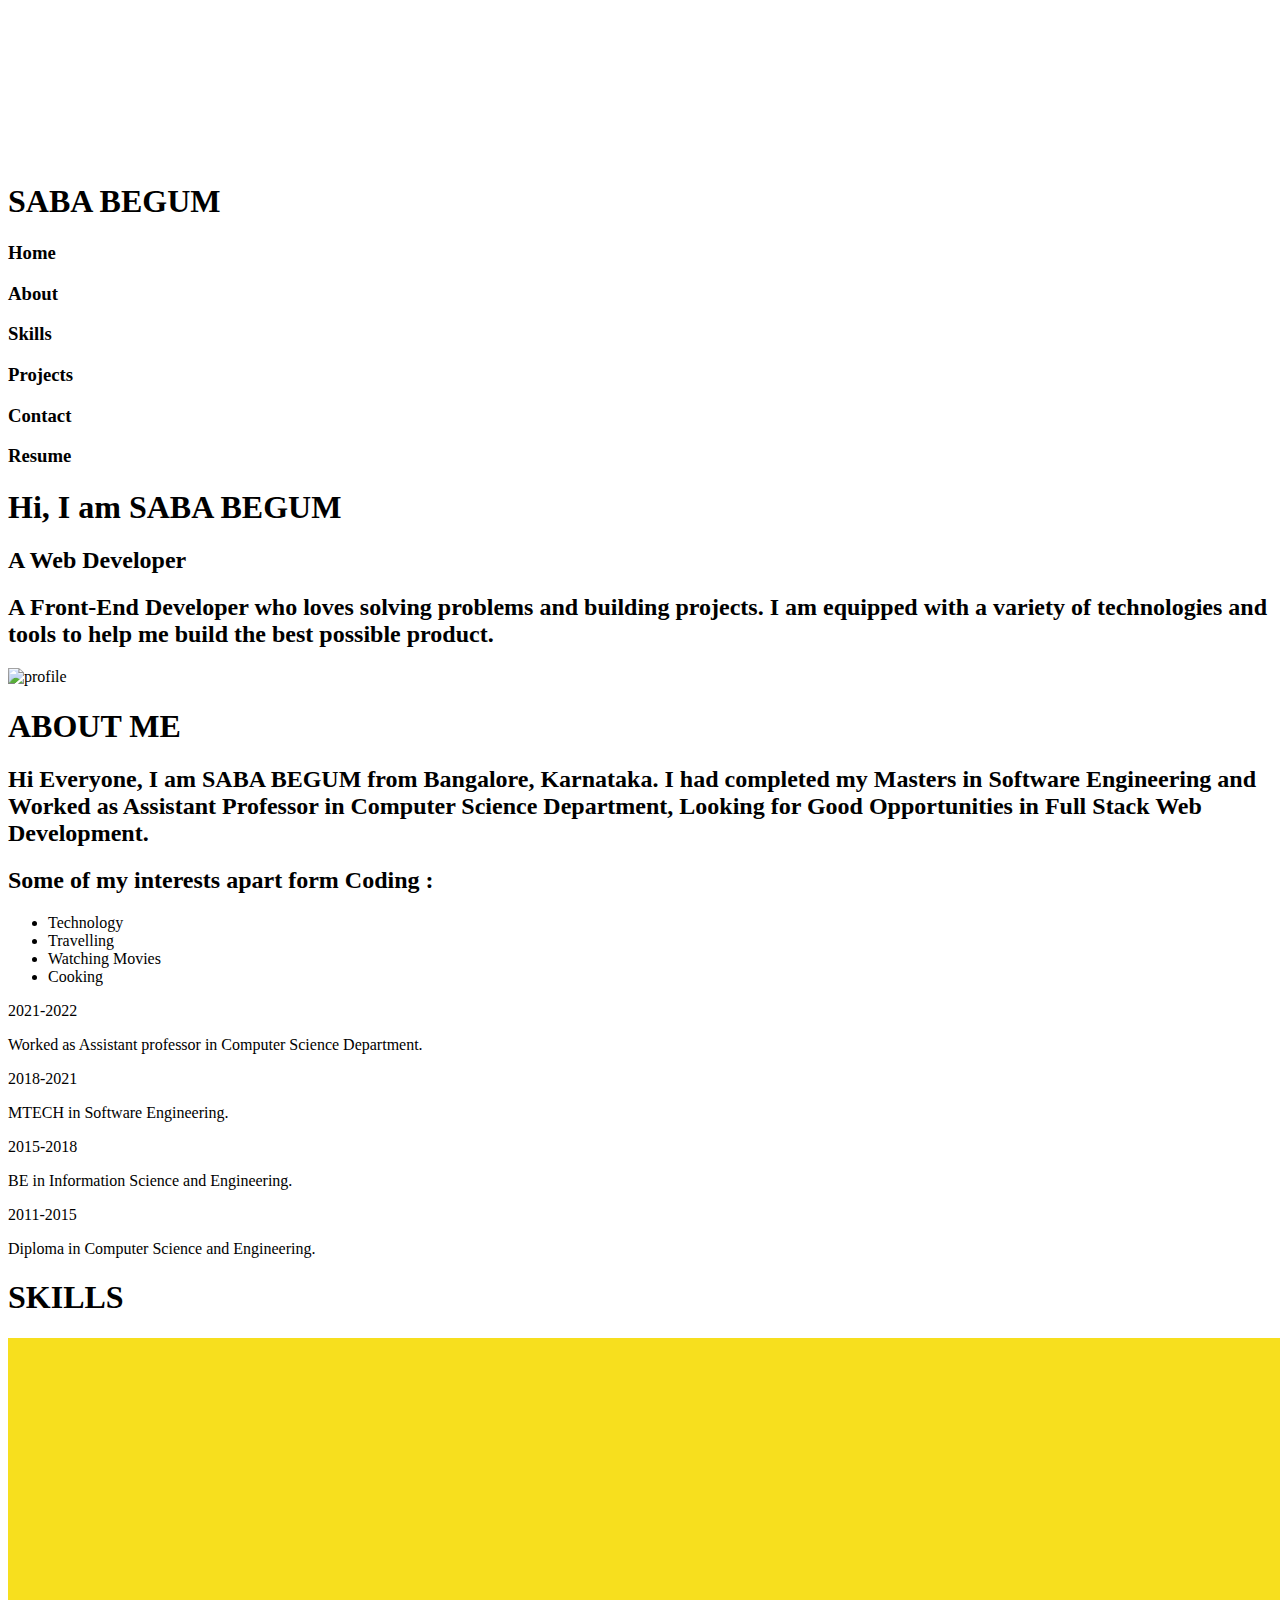
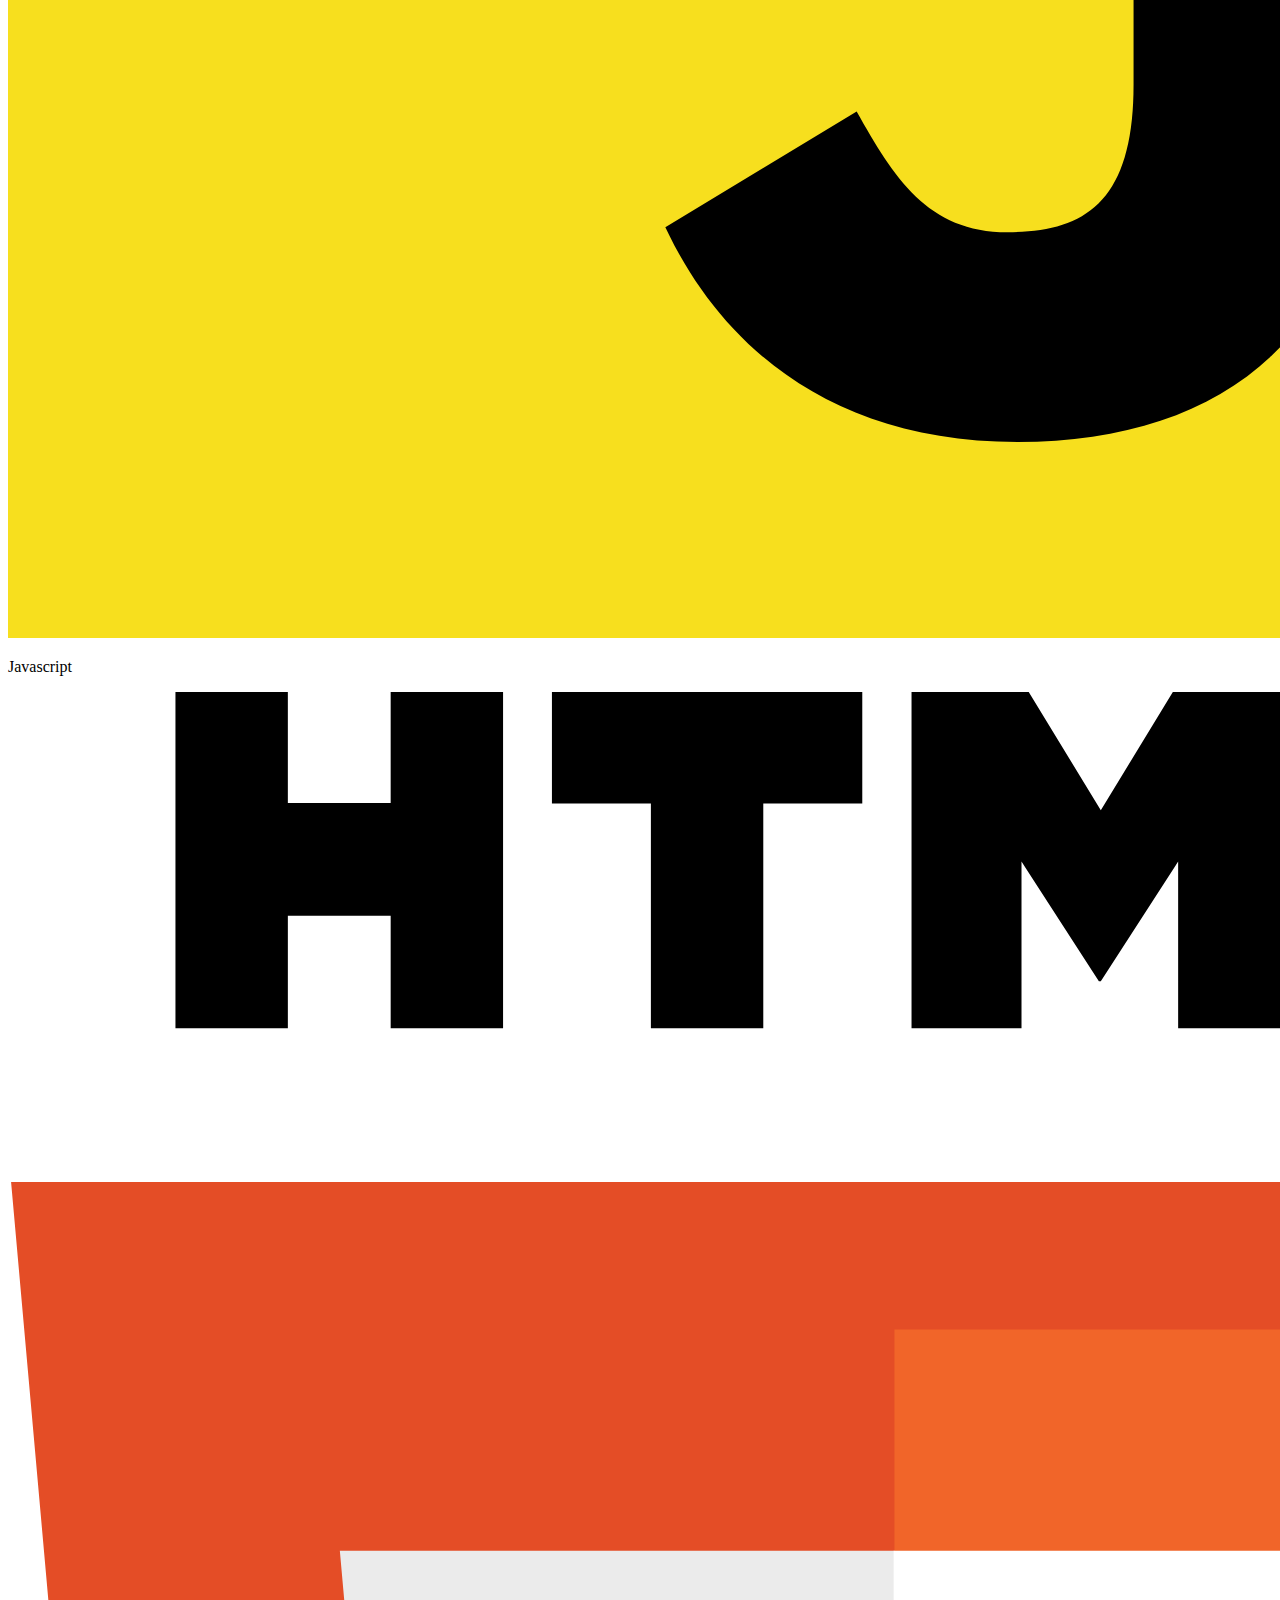
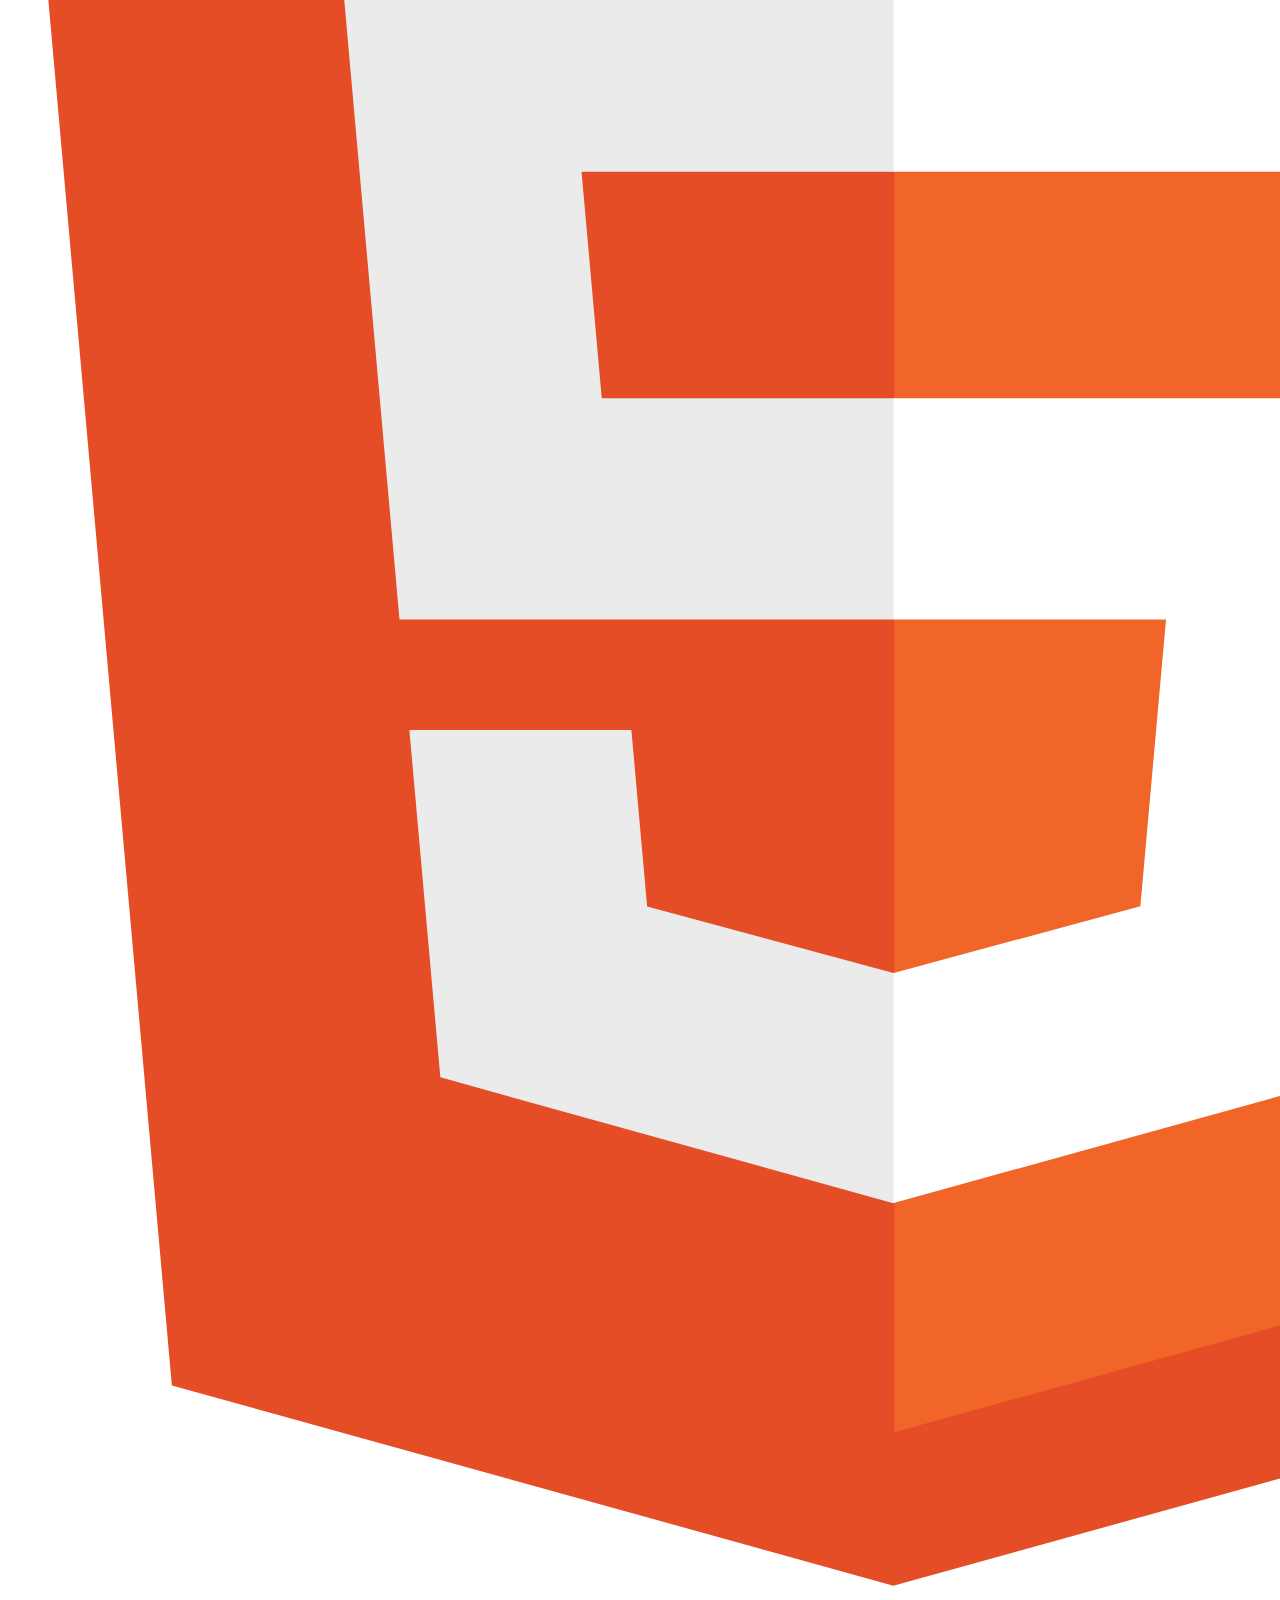
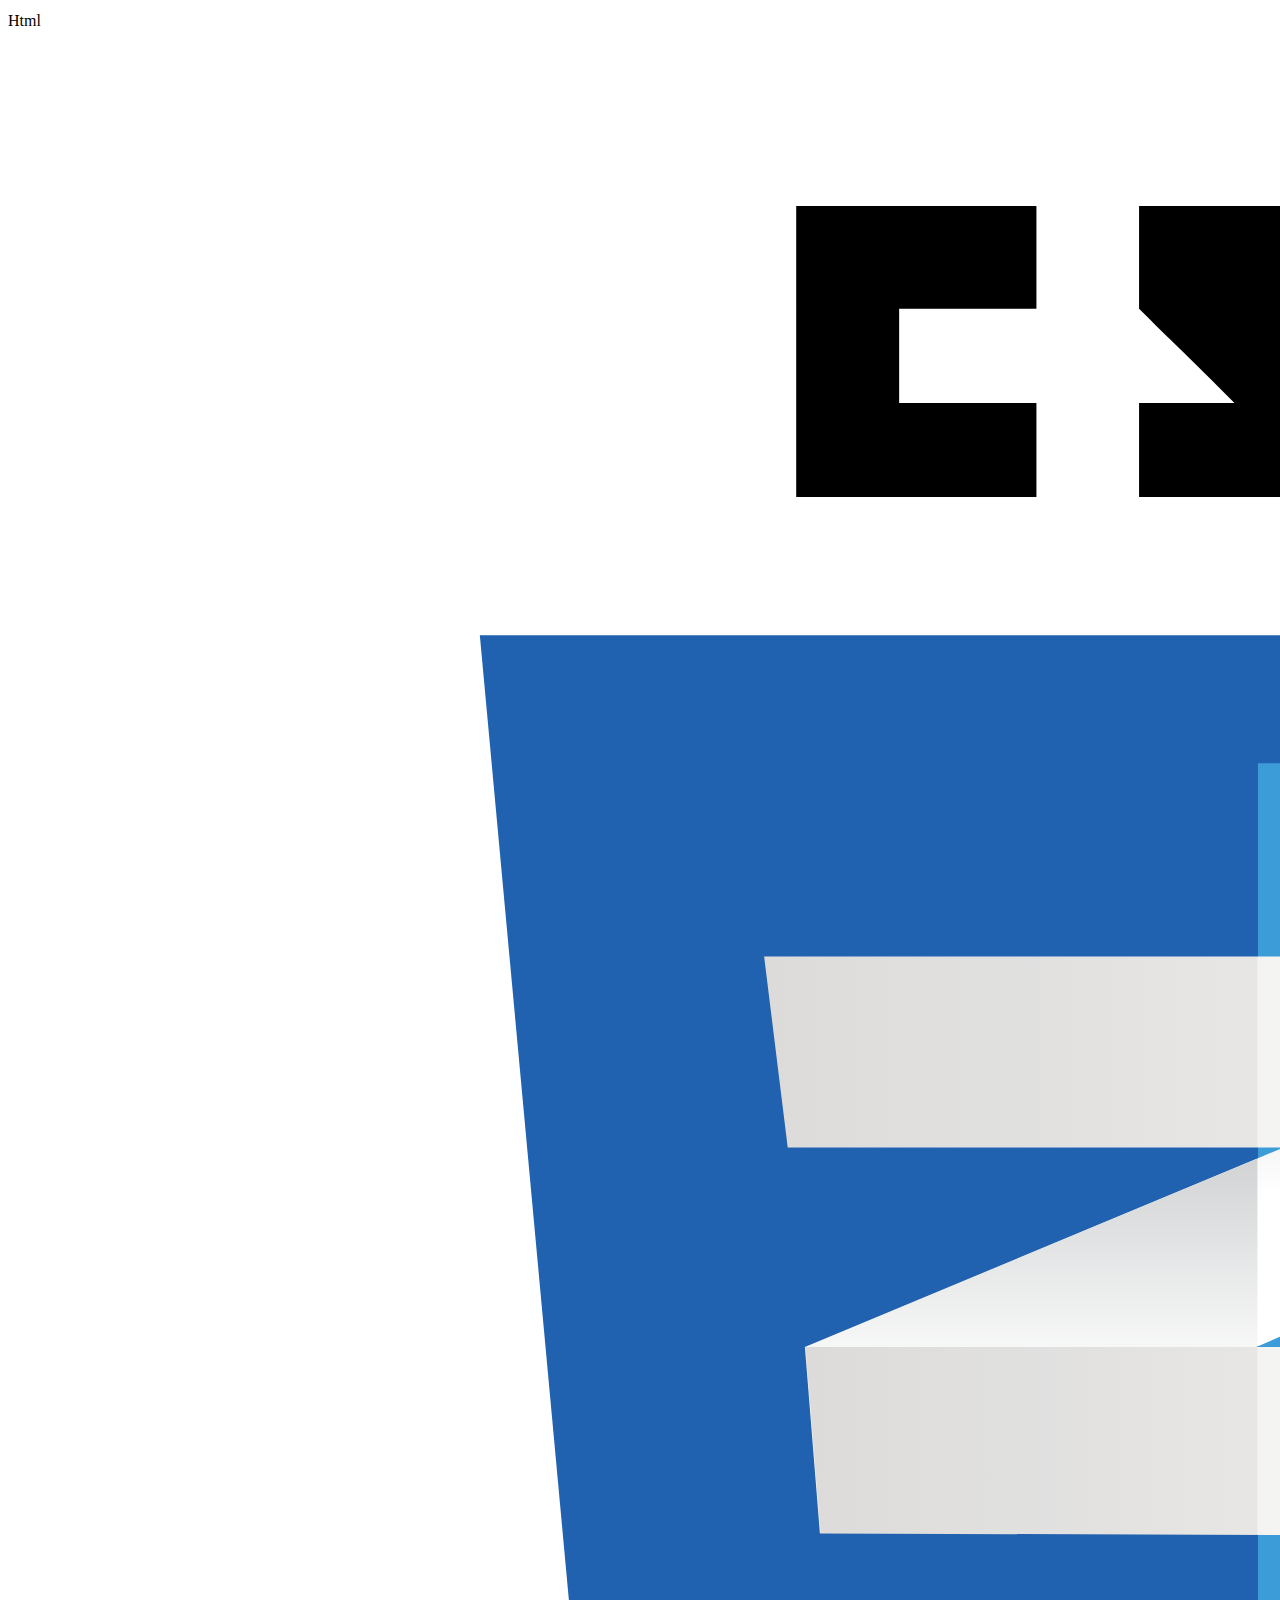
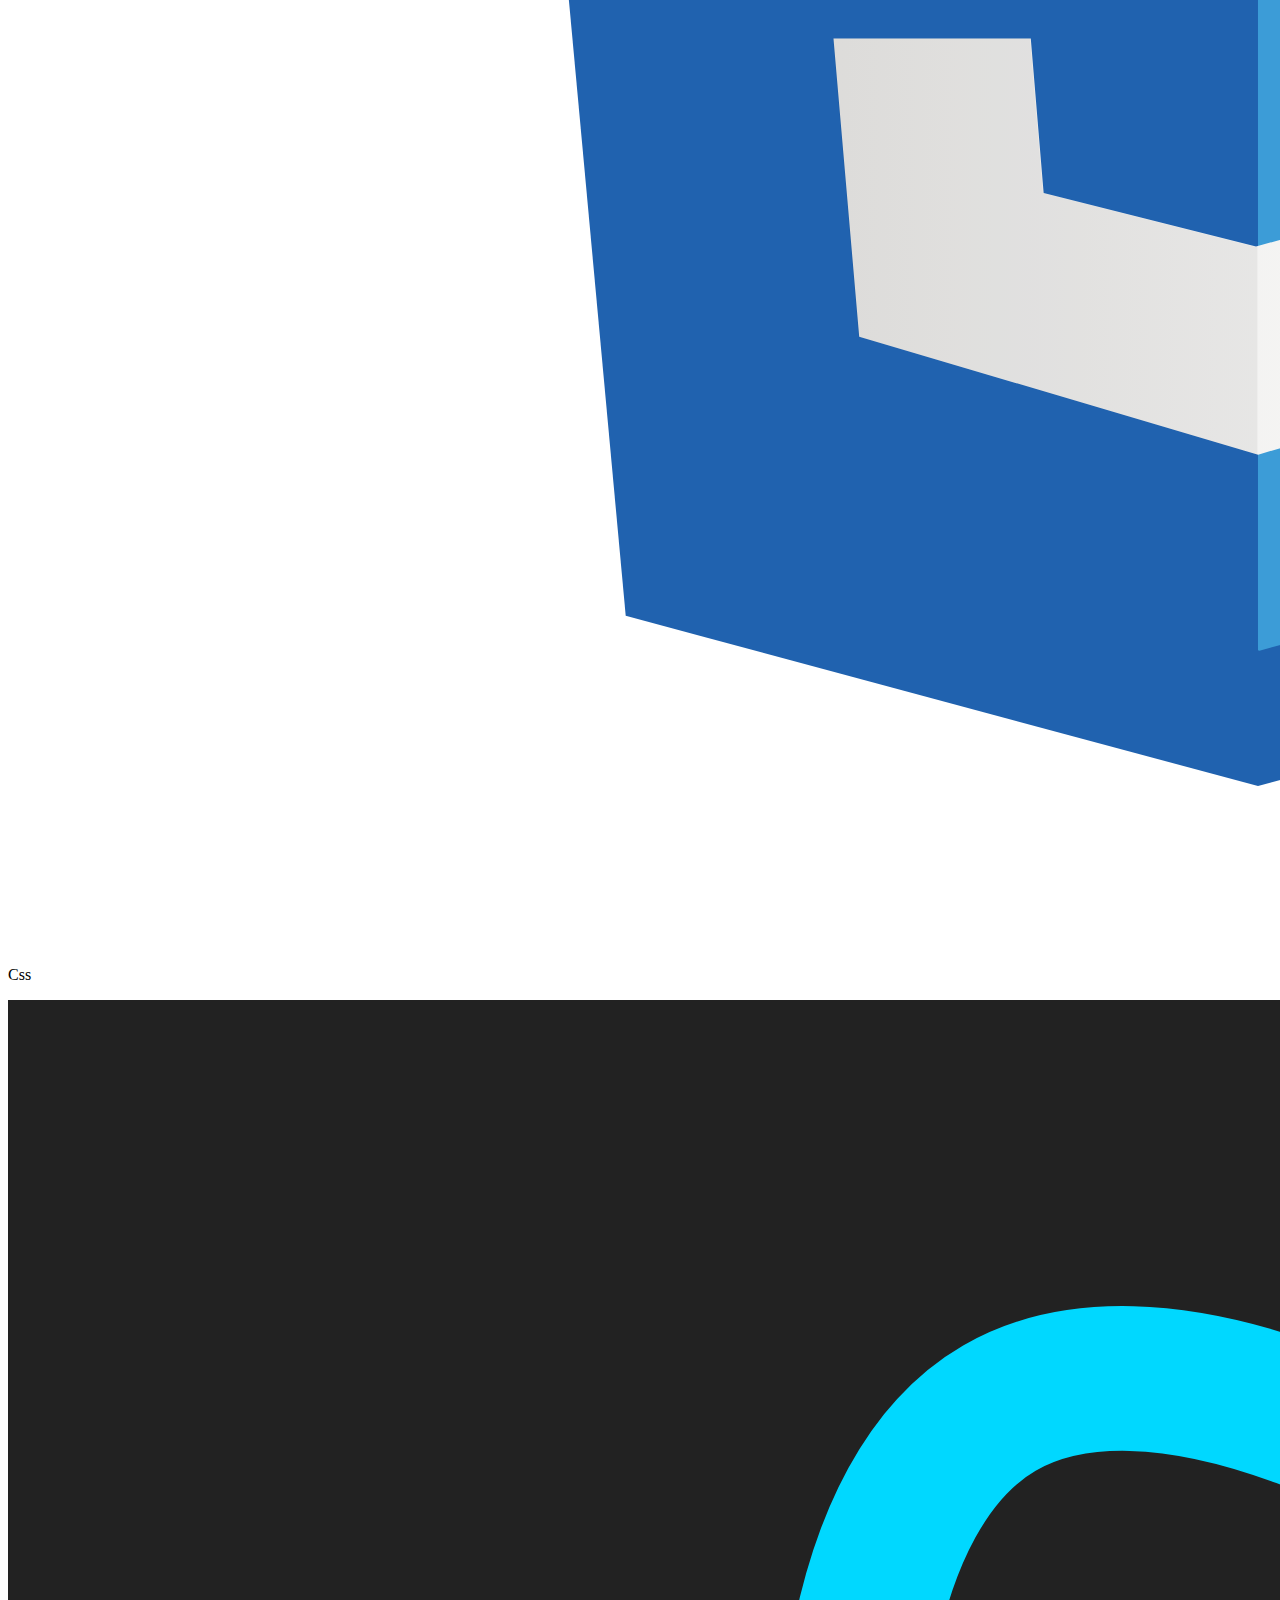
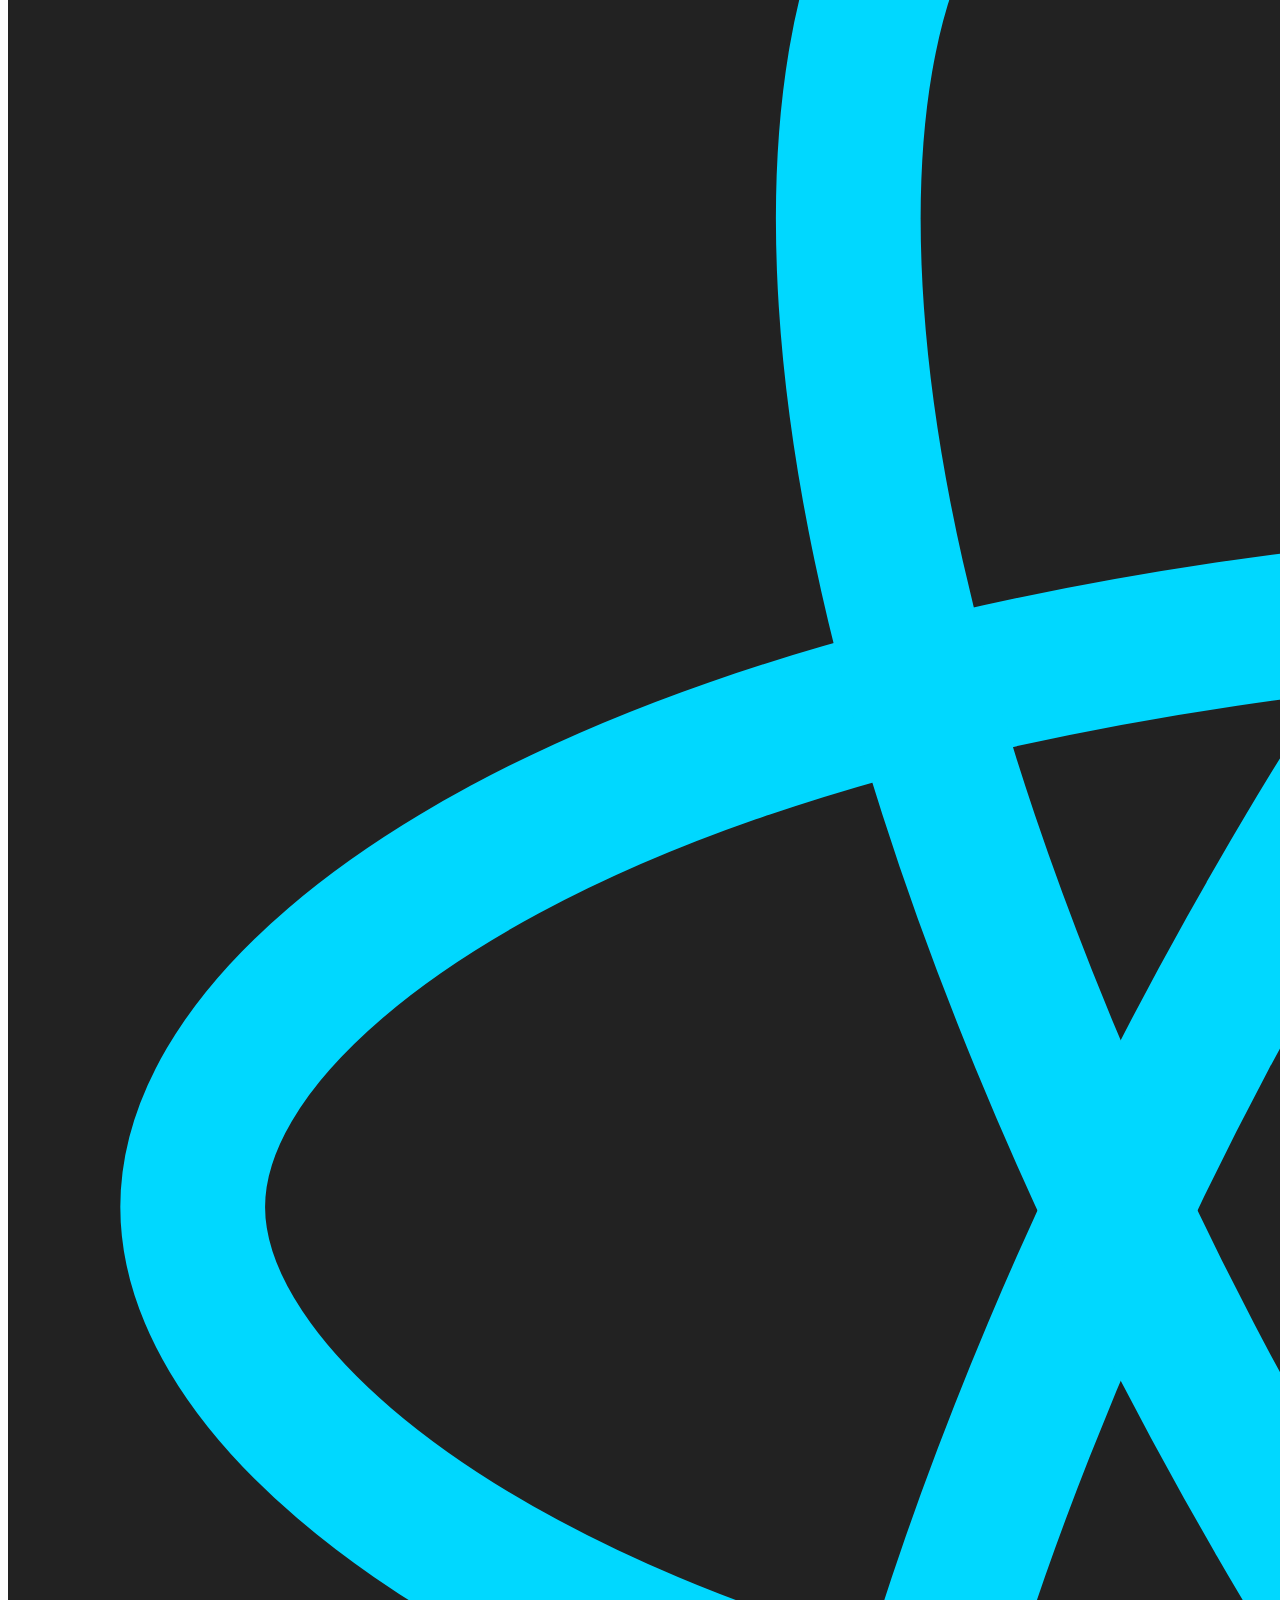
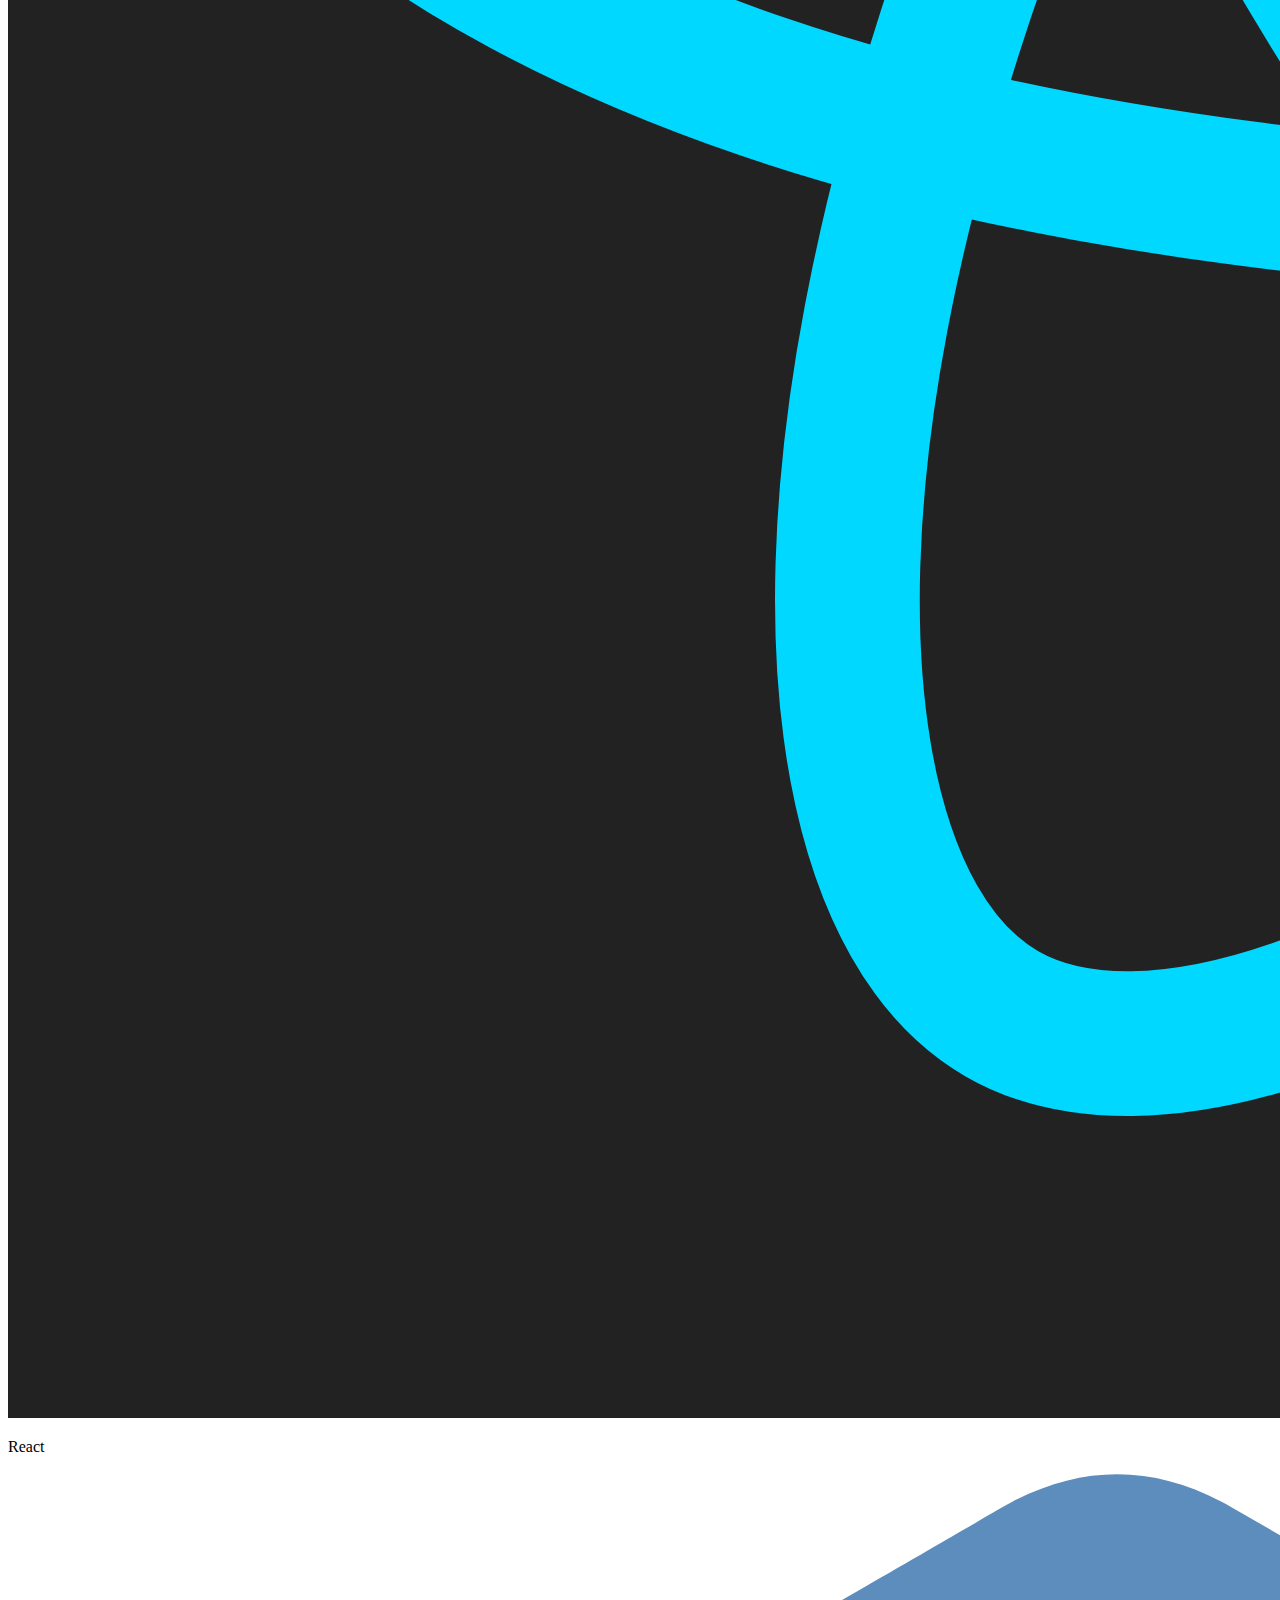
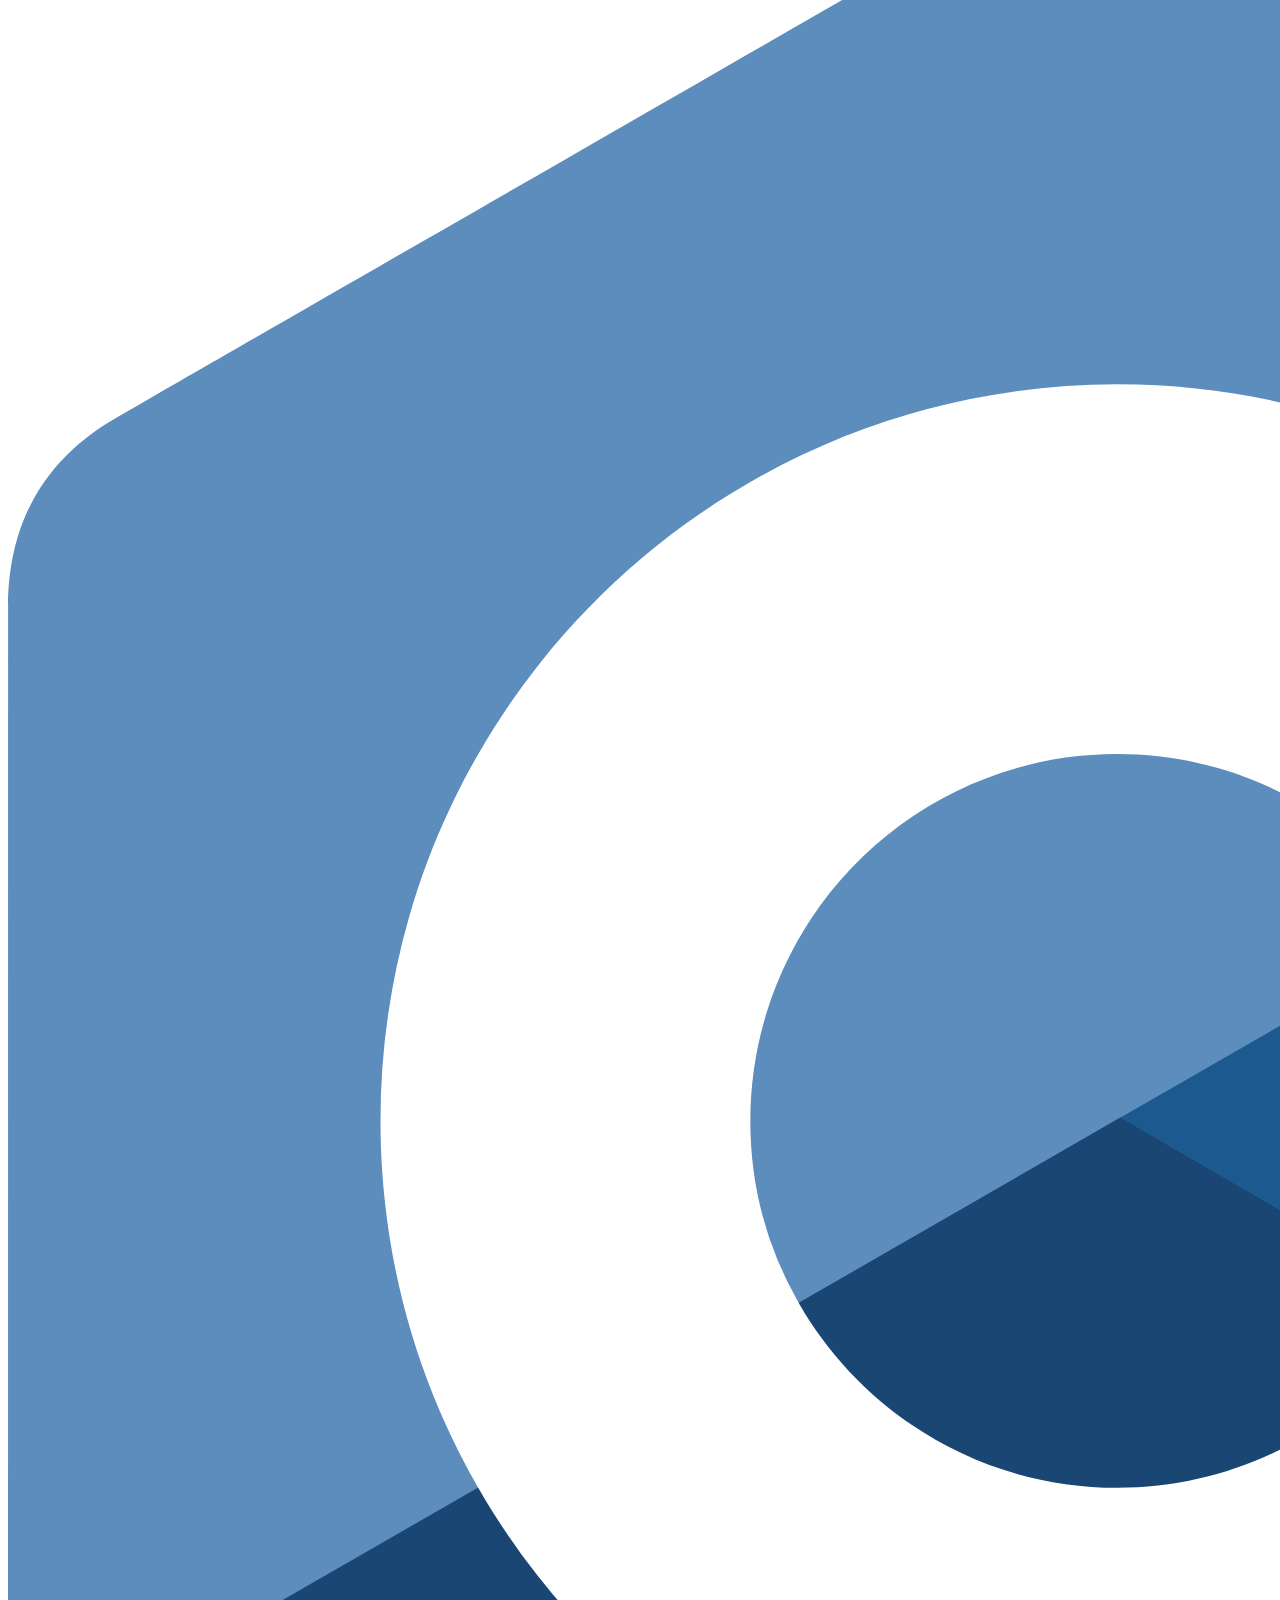
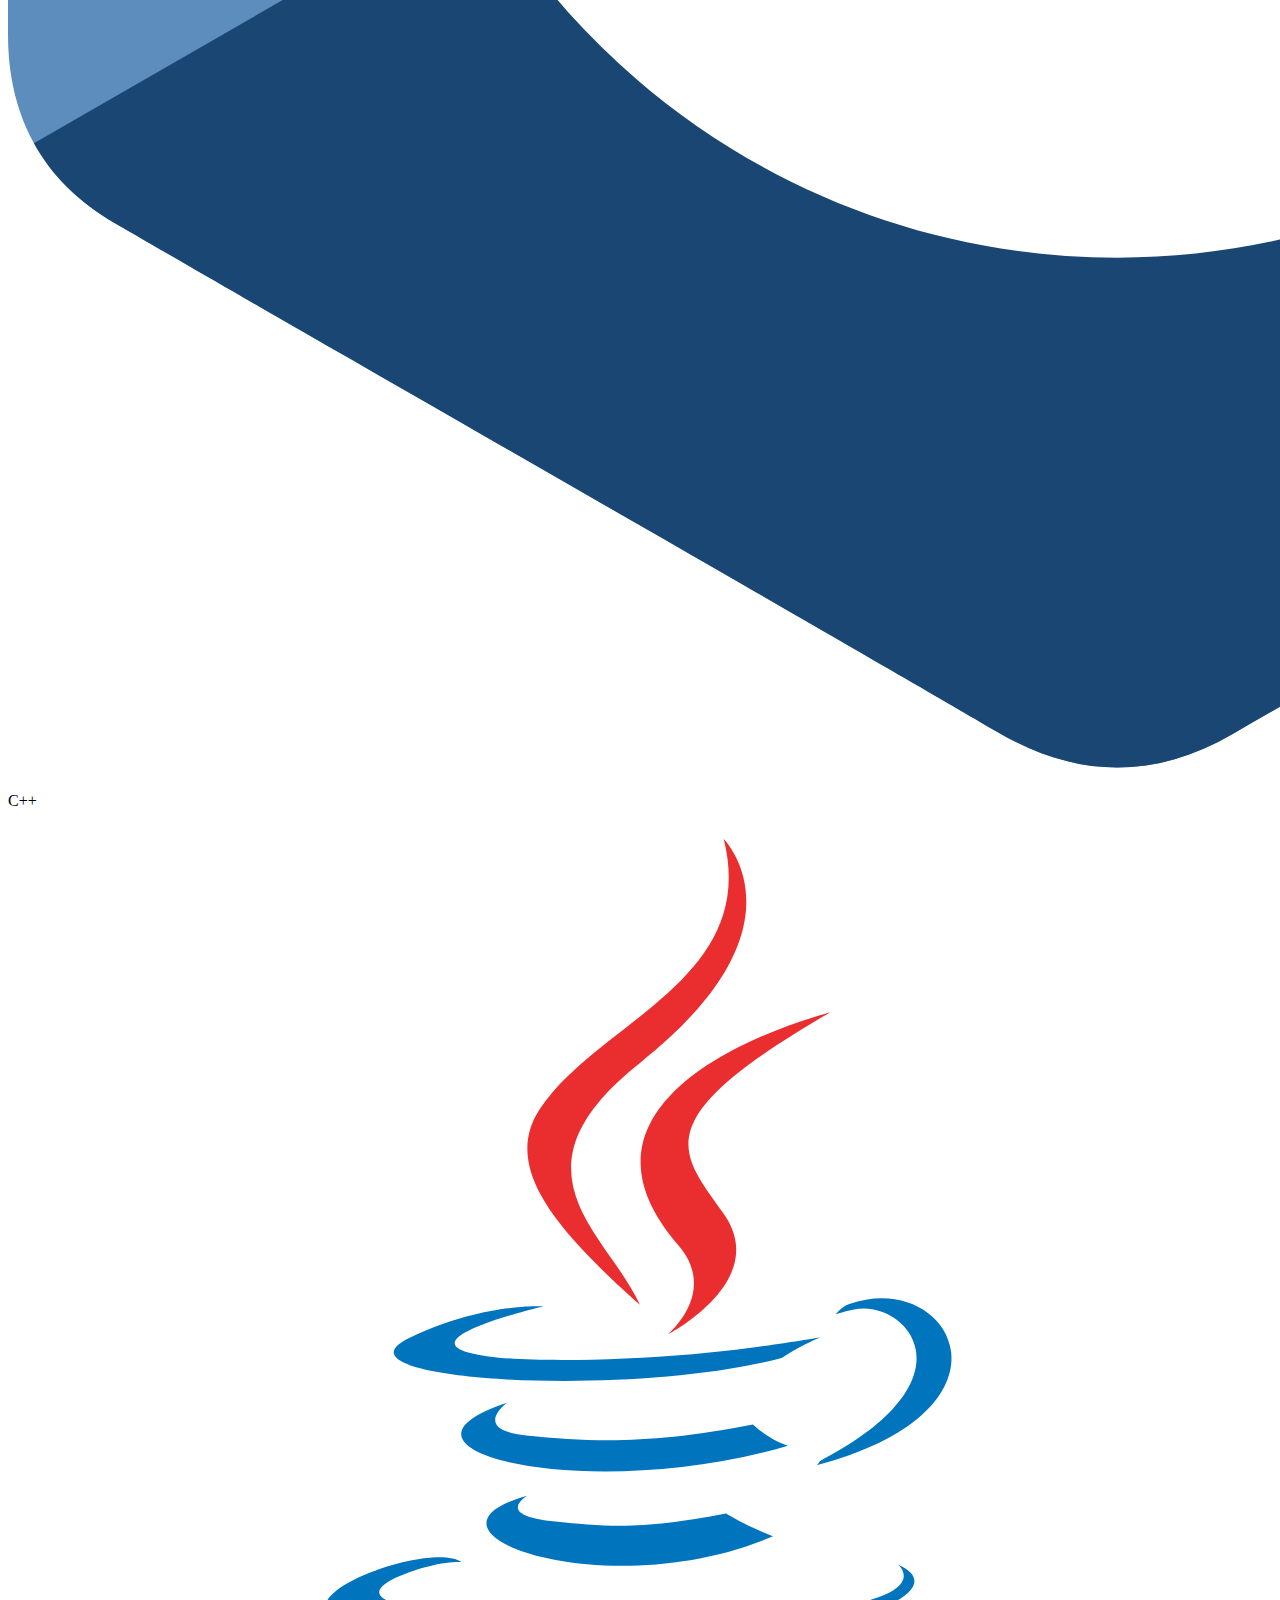
==== commit 12a258d8: "Update index1.html" ====
--- a/index1.html
+++ b/index1.html
@@ -4,7 +4,7 @@
     <meta charset="UTF-8">
     <meta name="viewport" content="width=device-width, initial-scale=1.0">
     <title>Document</title>
-    <link rel="stylesheet" href="style.css">
+    <link rel="stylesheet" href="style1.css">
 </head>
 <body>
     <video src="./2a124f438241970f60b377e881b8dc0b.mp4" alt="background-vedio"  autoplay muted></video>
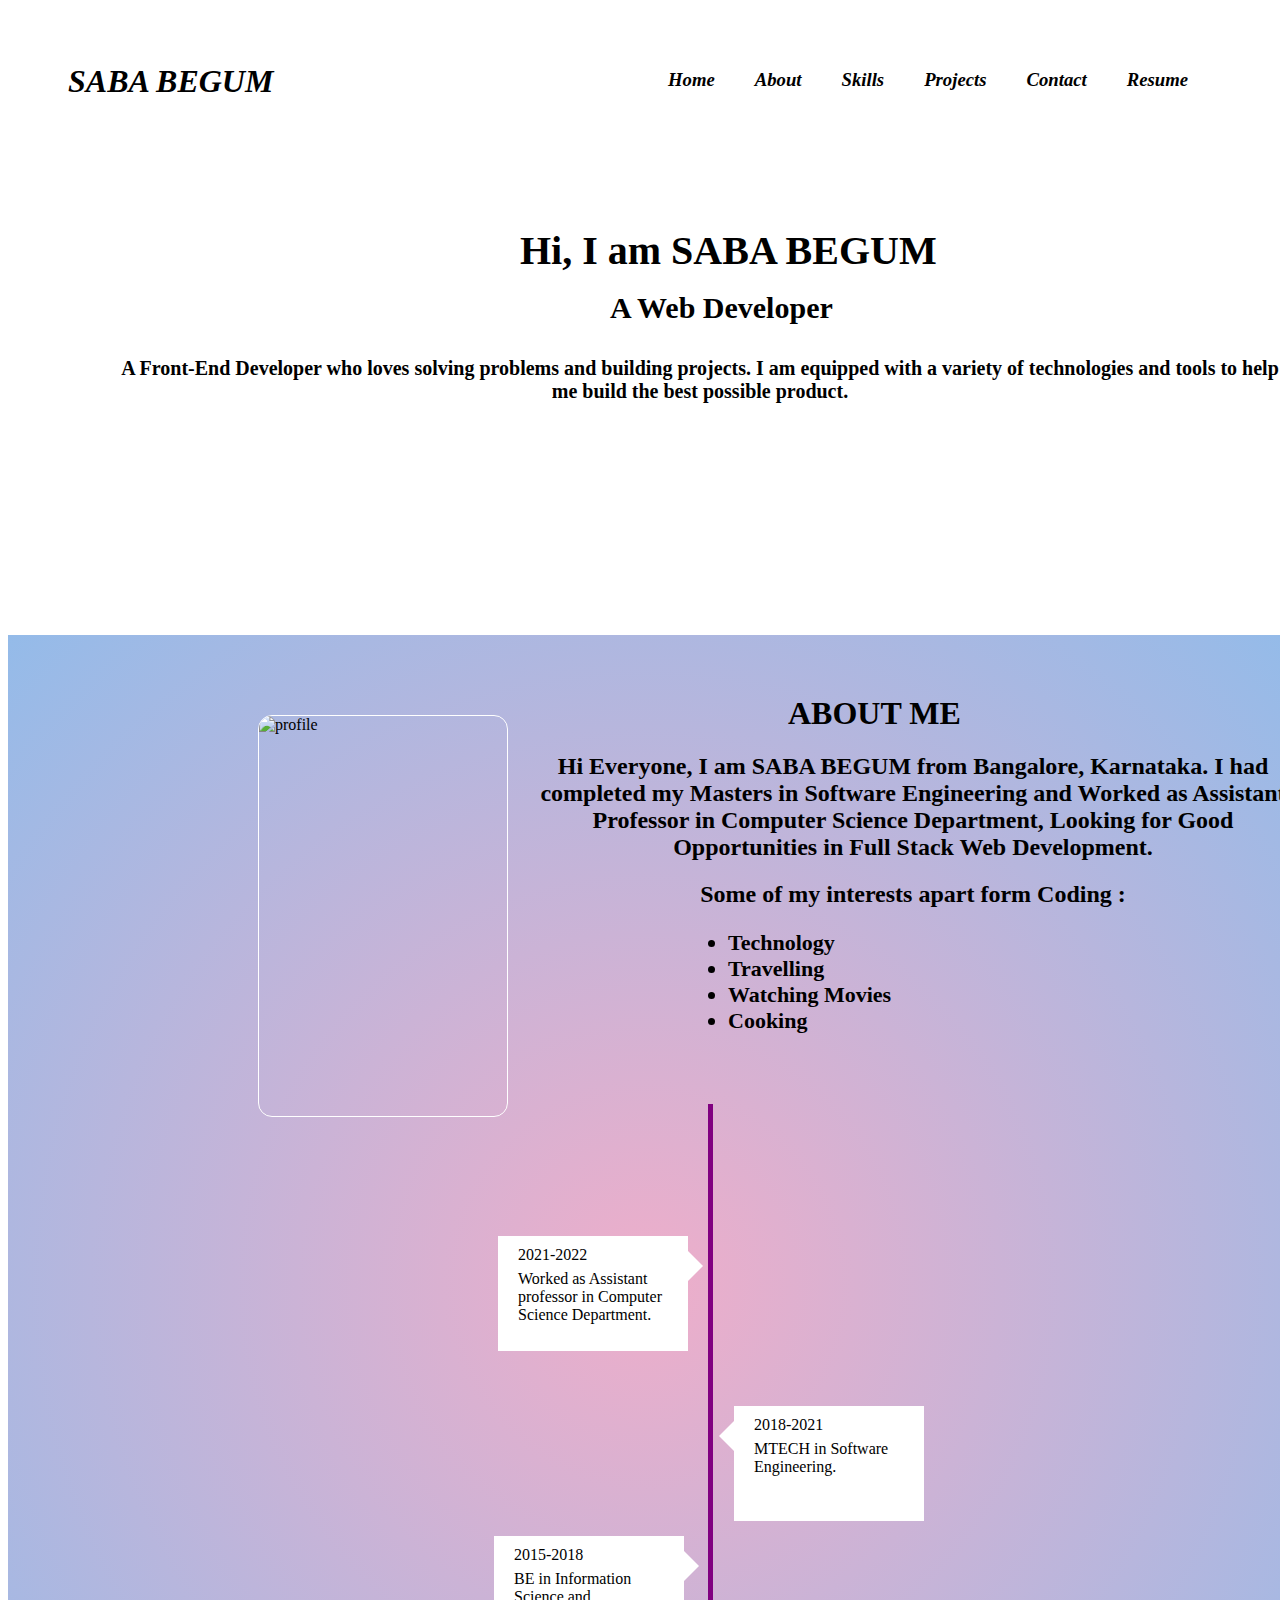
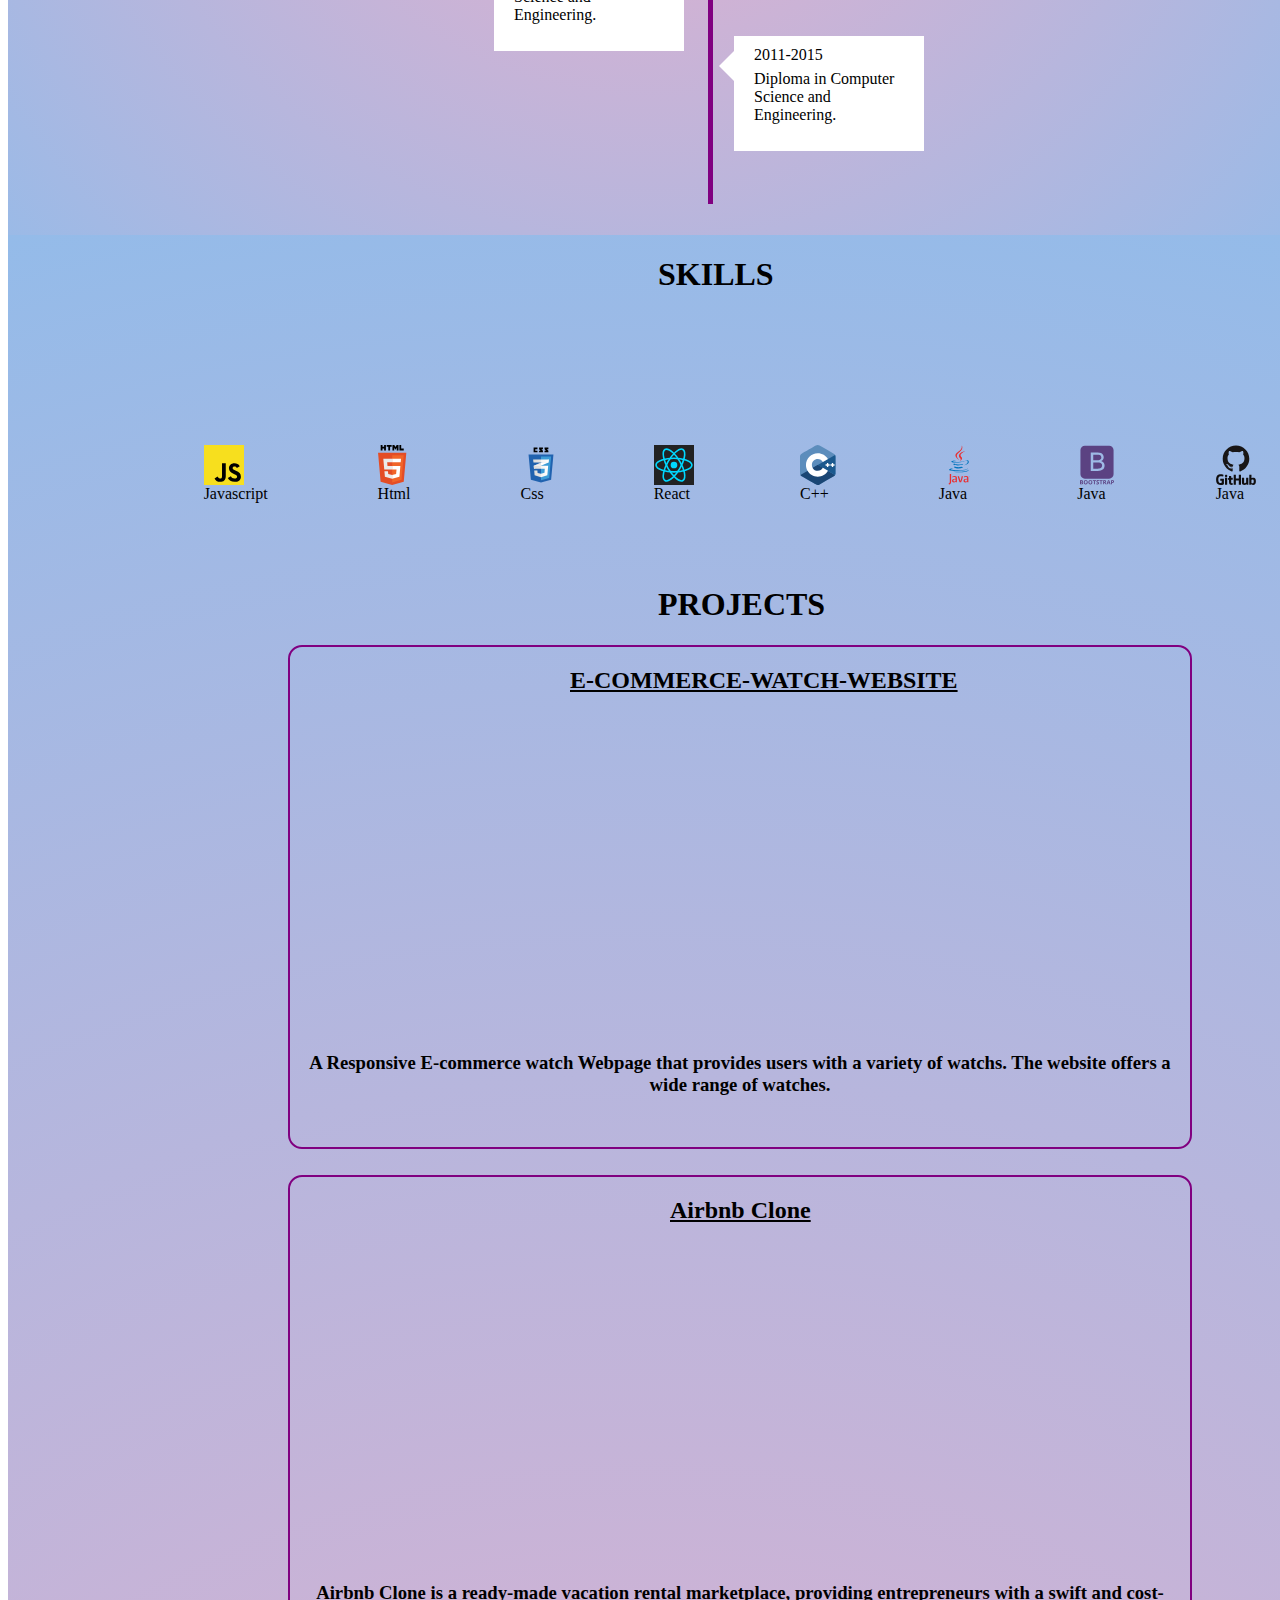
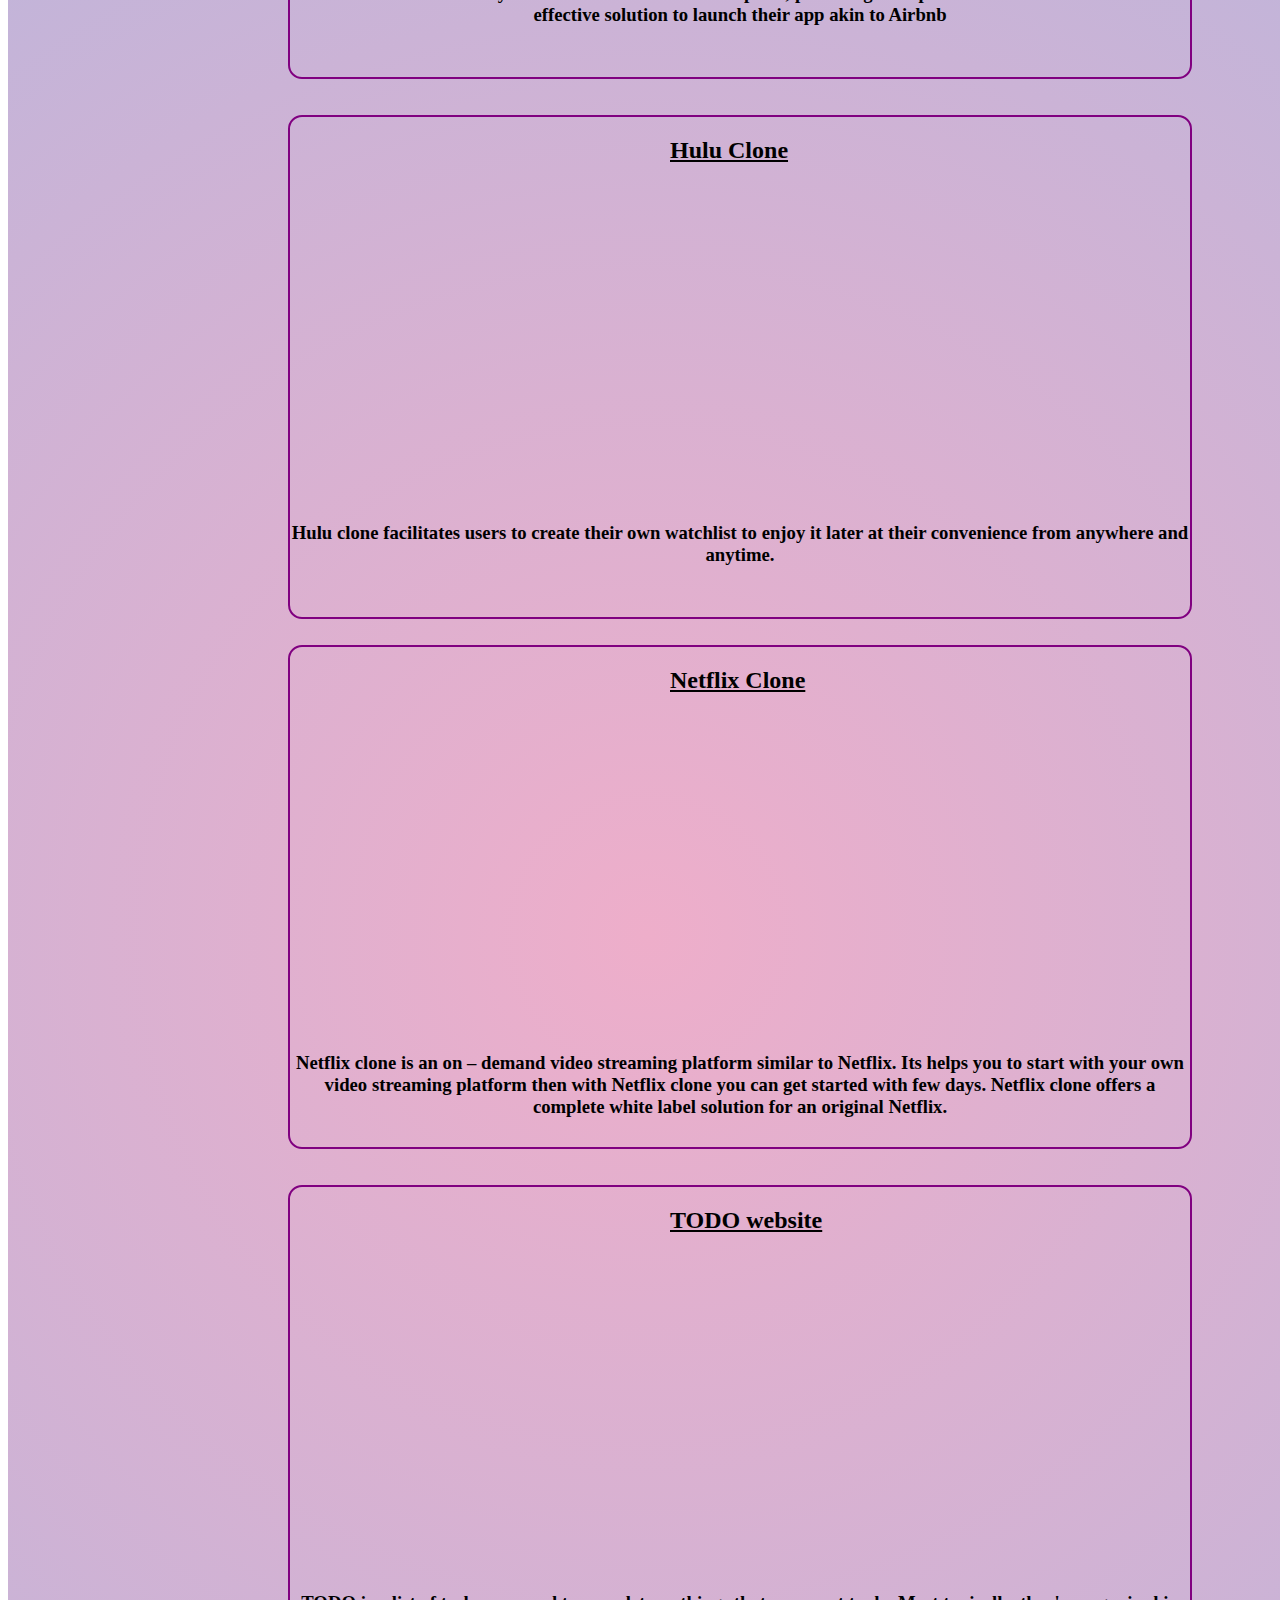
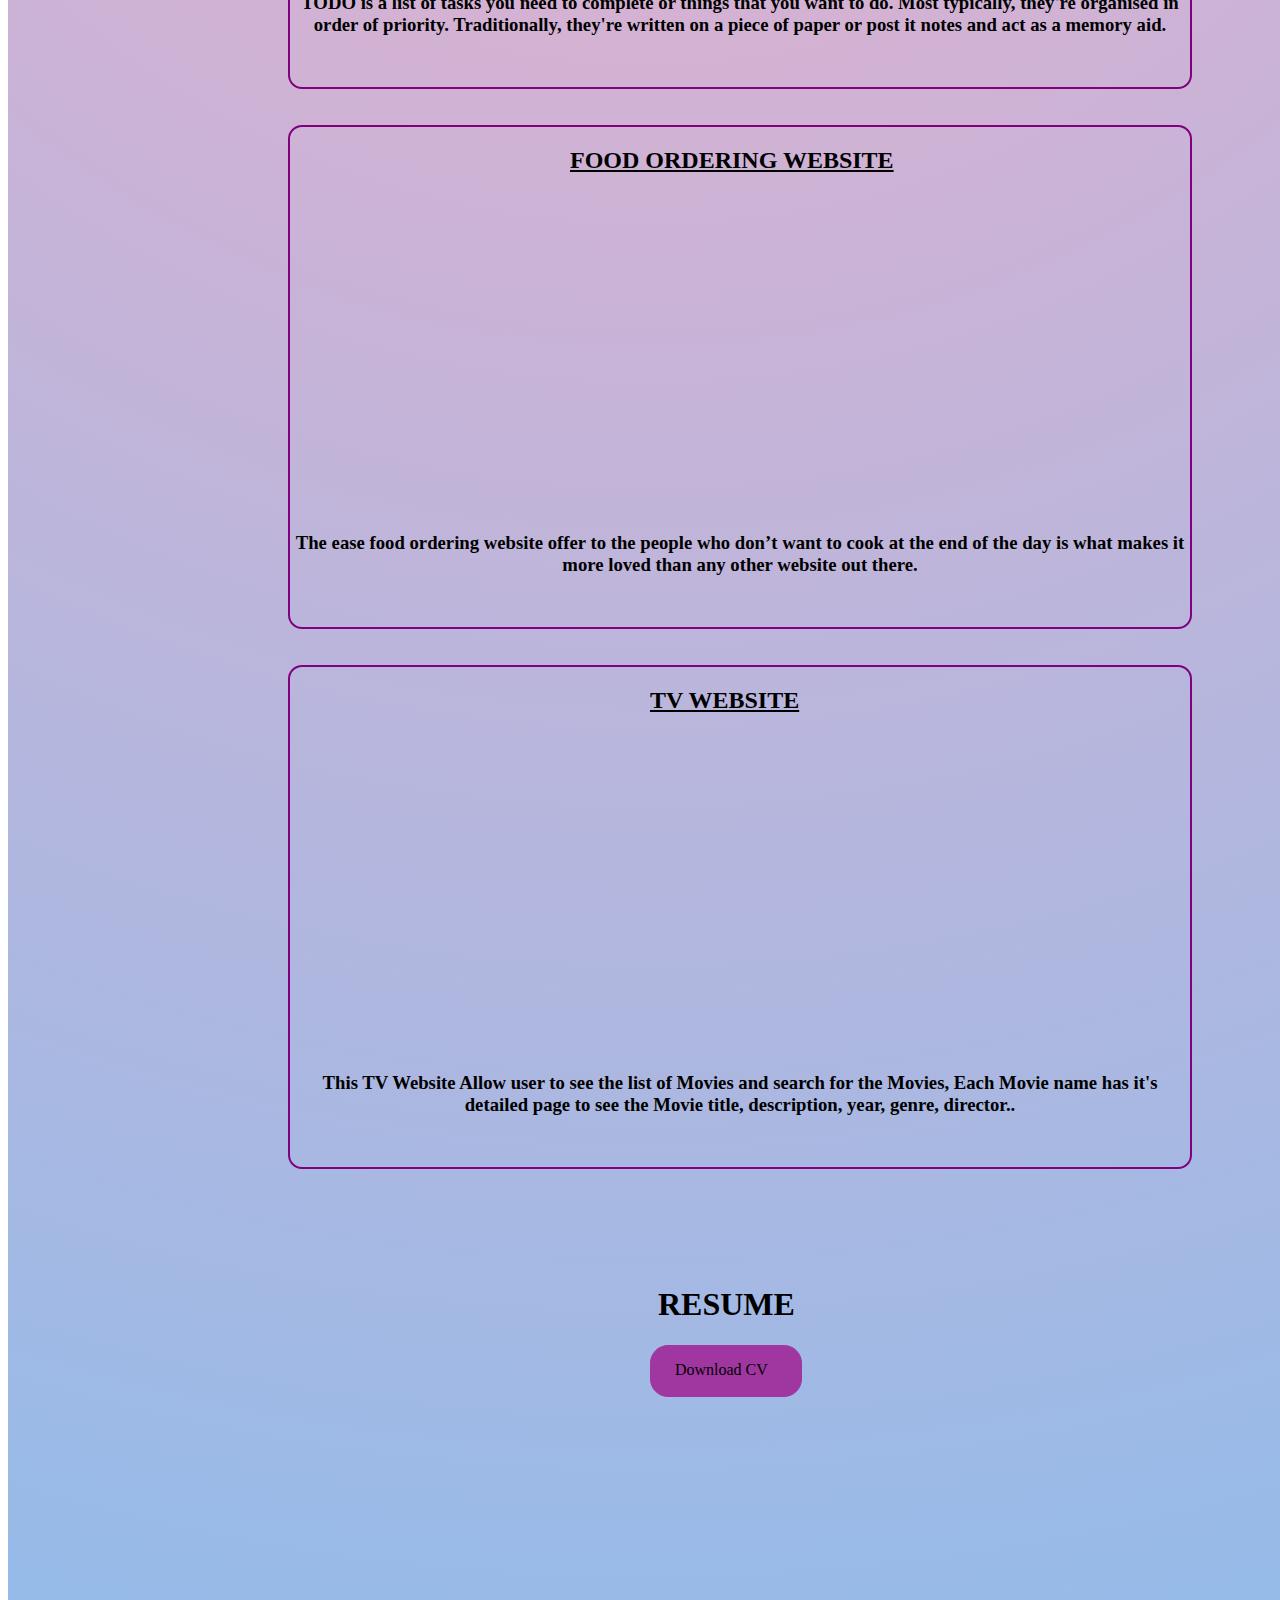
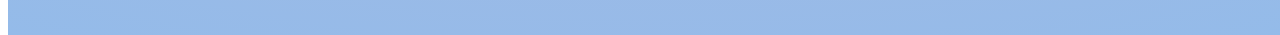
==== commit bfcf729a: "Update index1.html" ====
--- a/index1.html
+++ b/index1.html
@@ -121,7 +121,7 @@
     </div>
     <div class="project-list1">
         <h2>Airbnb Clone</h2>
-        <video class="project-video" src="./video/Airbnb.co.in - Google Chrome 2023-07-07 23-39-39.mp4" alt="Airbnb clone" autoplay muted></video>
+        <video class="project-video" src="airbnbcoin-google-chrome-2023-07-07-23-39-39_FRKCno9a.mp4" alt="Airbnb clone" autoplay muted></video>
     <h3>Airbnb Clone is a ready-made vacation rental marketplace, providing entrepreneurs with a swift and cost-effective solution to launch their app akin to Airbnb</h3>
     </div>
     <div class="project-list2">
--- a/style1.css
+++ b/style1.css
@@ -0,0 +1,418 @@
+body{
+    height: 500px;
+    width: 100vw;
+}
+/* section1 */
+video{
+    min-width: 100vw;
+    position: relative;
+  }
+a{
+    text-decoration: none;
+    color: black;
+}
+  .flex{
+    display: flex;
+  }
+  .heading{
+    font-weight: 500;
+    font-style: italic;
+    font-family: 'Times New Roman', Times, serif;
+    position: absolute;
+    top: 50px;
+    width: 98vw;
+    color: black;
+    font-size: 16px;
+  }
+  .heading h3{
+    align-items: right;
+    margin-left: 40px;
+    cursor: pointer;
+  }
+  .heading h3:hover{
+    color: white;
+    text-decoration: underline;
+  }
+  .padding{
+    margin-left: 310px;
+    display: flex;
+  }
+  .padding1{
+    color: black;
+    align-items: left;
+    margin-left: 60px;
+    width: 250px;
+    margin-top: -8px;
+  }
+  .logo-content{
+    font-size: bold;
+    font-size: 20px;
+    justify-content: center;
+    color: black;
+    position: absolute;
+    top:200px;
+    left:520px;
+  }
+  .logo-content h2{
+    margin-left: 90px;
+    margin-top: -10px;
+  }
+  .logo-content1 h2{
+    font-size: bold;
+    font-size: 20px;
+   text-align: center;
+    color: black;
+    position: absolute;
+    top:340px;
+    left:120px;
+  }
+  /* section2 */
+  .section2{
+    background: rgb(238,174,202);
+    background: radial-gradient(circle, rgba(238,174,202,1) 0%, rgba(148,187,233,1) 100%);
+    position:absolute;
+   top:635px;
+   height: 1300px;
+   width: 100vw;
+   display: flex;
+  }
+  .section2 img{
+    border: 1px solid white;
+    border-radius: 14px;
+    width: 250px;
+    height: 400px;
+    align-items: left;
+    margin-left: 250px;
+    margin-top: 80px;
+  }
+  .Aboutme h1{
+    margin-left: 280px;
+    margin-top: 60px;
+    color: black;
+  }
+  .Aboutme h2{
+    text-align: center;
+    width: 750px;
+    margin-left: 30px;
+  }
+  .font{
+    font-size: 22px;
+    font-weight: bolder;
+    margin-left: 180px;
+  }
+  .line{
+    border-left:  5px solid purple;
+    height: 700px;
+    margin-left: 200px;
+    margin-top: 70px;
+  }
+  .box {
+    width: 150px;
+    height: 75px;
+    background-color: white;
+    color: #fff;
+    padding: 20px;
+    position: relative;
+    margin: 40px;
+    float: left;
+    margin-left: -10px;
+    margin-top: 180px;
+  }
+  .box p{
+    margin-top:-10px;
+    color: black;
+  }
+
+  .box1 {
+    width: 150px;
+    height: 75px;
+    background-color: white;
+    color: #fff;
+    padding: 20px;
+    position: relative;
+    margin: 40px;
+    float: left;
+    margin-left: 6px;
+    margin-top: 350px;
+  }
+  .box1 p{
+    margin-top:-10px;
+    color: black;
+  }
+
+
+  .box.arrow-right:after {
+    content: " ";
+    position: absolute;
+    right: -15px;
+    top: 15px;
+    border-top: 15px solid transparent;
+    border-right: none;
+    border-left: 15px solid white;
+    border-bottom: 15px solid transparent;
+  }
+  .year{
+    margin-top: 50px;
+  }
+  .box1.arrow-left:after {
+    content: " ";
+    position: absolute;
+    left: -15px;
+    top: 15px;
+    border-top: 15px solid transparent;
+    border-right: 15px solid white;
+    border-left: none;
+    border-bottom: 15px solid transparent;
+  }
+  
+  .box2 {
+    width: 150px;
+    height: 75px;
+    background-color: white;
+    color: #fff;
+    padding: 20px;
+    position: relative;
+    margin: 40px;
+    float: left;
+    margin-left: -470px;
+    margin-top: 480px;
+  }
+  .box2 p{
+    margin-top:-10px;
+    color: black;
+  }
+  .box2.arrow-right:after {
+    content: " ";
+    position: absolute;
+    right: -15px;
+    top: 15px;
+    border-top: 15px solid transparent;
+    border-right: none;
+    border-left: 15px solid white;
+    border-bottom: 15px solid transparent;
+  }
+  .box3 {
+    width: 150px;
+    height: 75px;
+    background-color: white;
+    color: #fff;
+    padding: 20px;
+    position: relative;
+    margin: 40px;
+    float: left;
+    margin-left: -230px;
+    margin-top: 580px;
+  }
+  .box3 p{
+    margin-top:-10px;
+    color: black;
+  }
+  .box3.arrow-left:after {
+    content: " ";
+    position: absolute;
+    left: -15px;
+    top: 15px;
+    border-top: 15px solid transparent;
+    border-right: 15px solid white;
+    border-left: none;
+    border-bottom: 15px solid transparent;
+  }
+  /* section3 */
+  .skills{
+    background: rgb(238,174,202);
+    background: radial-gradient(circle, rgba(238,174,202,1) 0%, rgba(148,187,233,1) 100%);
+    position:absolute;
+   top:1835px;
+   height: 4600px;
+   width: 100vw;
+   display: flex;
+  }
+  .skills h1{
+    margin-left: 650px;
+  }
+  .navigation{
+    display:flex;
+    margin-top: 210px;
+    margin-left: -650px;
+    cursor: pointer;
+
+  }
+  .small-card{
+    border-radius: 18px;
+    height: 60px;
+    width: 100px;
+    display: flex;
+    gap:30px;
+    margin-left: 40px;
+  }
+  
+  .small-card p{
+    margin-top: 40px;
+    margin-left: -70px;
+  }
+  svg{
+    height: 40px;
+    width: 40px;
+  }
+  .projects{
+    position:absolute;
+   height: 300px;
+   width: 100vw;
+   display: flex;
+   left:0;
+   margin-top: 120px;
+  }
+  .projects h1{
+    color: black;
+  }
+  .project-list{
+    border: 2px solid purple;
+    width: 900px;
+    height: 500px;
+    position: absolute;
+    left:280px;
+    top:80px;
+    border-radius: 14px;
+  }
+  .project-video{
+    width: 50px;
+    height: 310px;
+    margin-left: -210px;
+    margin-top: 5px;
+  }
+  
+ .project-list h2{
+  margin-left: 280px;
+  text-decoration: underline;
+ }
+ .project-list h3{
+  text-align: center;
+ }
+ .project-list1{
+  border: 2px solid purple;
+  width: 900px;
+  height: 500px;
+  position: absolute;
+  left:280px;
+  top:610px;
+  border-radius: 14px;
+}
+ 
+.project-list1 h2{
+  margin-left: 380px;
+  text-decoration: underline;
+ }
+ .project-list1 h3{
+  text-align: center;
+ }
+ .project-list2{
+  border: 2px solid purple;
+  width: 900px;
+  height: 500px;
+  position: absolute;
+  left:280px;
+  top:1150px;
+  border-radius: 14px;
+}
+ 
+.project-list2 h2{
+  margin-left: 380px;
+  text-decoration: underline;
+ }
+ .project-list2 h3{
+  text-align: center;
+ }
+ .project-list3{
+  border: 2px solid purple;
+  width: 900px;
+  height: 500px;
+  position: absolute;
+  left:280px;
+  top:1680px;
+  border-radius: 14px;
+}
+ 
+.project-list3 h2{
+  margin-left: 380px;
+  text-decoration: underline;
+ }
+ .project-list3 h3{
+  text-align: center;
+ }
+ .project-list4{
+  border: 2px solid purple;
+  width: 900px;
+  height: 500px;
+  position: absolute;
+  left:280px;
+  top:2220px;
+  border-radius: 14px;
+}
+ 
+.project-list4 h2{
+  margin-left: 380px;
+  text-decoration: underline;
+ }
+ .project-list4 h3{
+  text-align: center;
+ }
+ .project-list5{
+  border: 2px solid purple;
+  width: 900px;
+  height: 500px;
+  position: absolute;
+  left:280px;
+  top:2760px;
+  border-radius: 14px;
+}
+ 
+.project-list5 h2{
+  margin-left: 280px;
+  text-decoration: underline;
+ }
+ .project-list5 h3{
+  text-align: center;
+ }
+ .project-list6{
+  border: 2px solid purple;
+  width: 900px;
+  height: 500px;
+  position: absolute;
+  left:280px;
+  top:3300px;
+  border-radius: 14px;
+}
+ 
+.project-list6 h2{
+  margin-left: 360px;
+  text-decoration: underline;
+ }
+ .project-list6 h3{
+  text-align: center;
+ }
+ .resume{
+  position:absolute;
+ height: 200px;
+ width: 100vw;
+ display: flex;
+ left:0;
+ margin-top: 4020px;
+}
+.resume h1{
+  color: black;
+}
+a{
+  border:1px solid rgb(160, 54, 160);
+  background-color: rgb(160, 54, 160);
+  width: 150px;
+  height: 50px;
+  border-radius: 18px;
+}
+.download{
+  margin-top: 80px;
+  margin-left: -145px;
+}
+.download p{
+  margin-left: 24px;
+  margin-top: 15px;
+}
